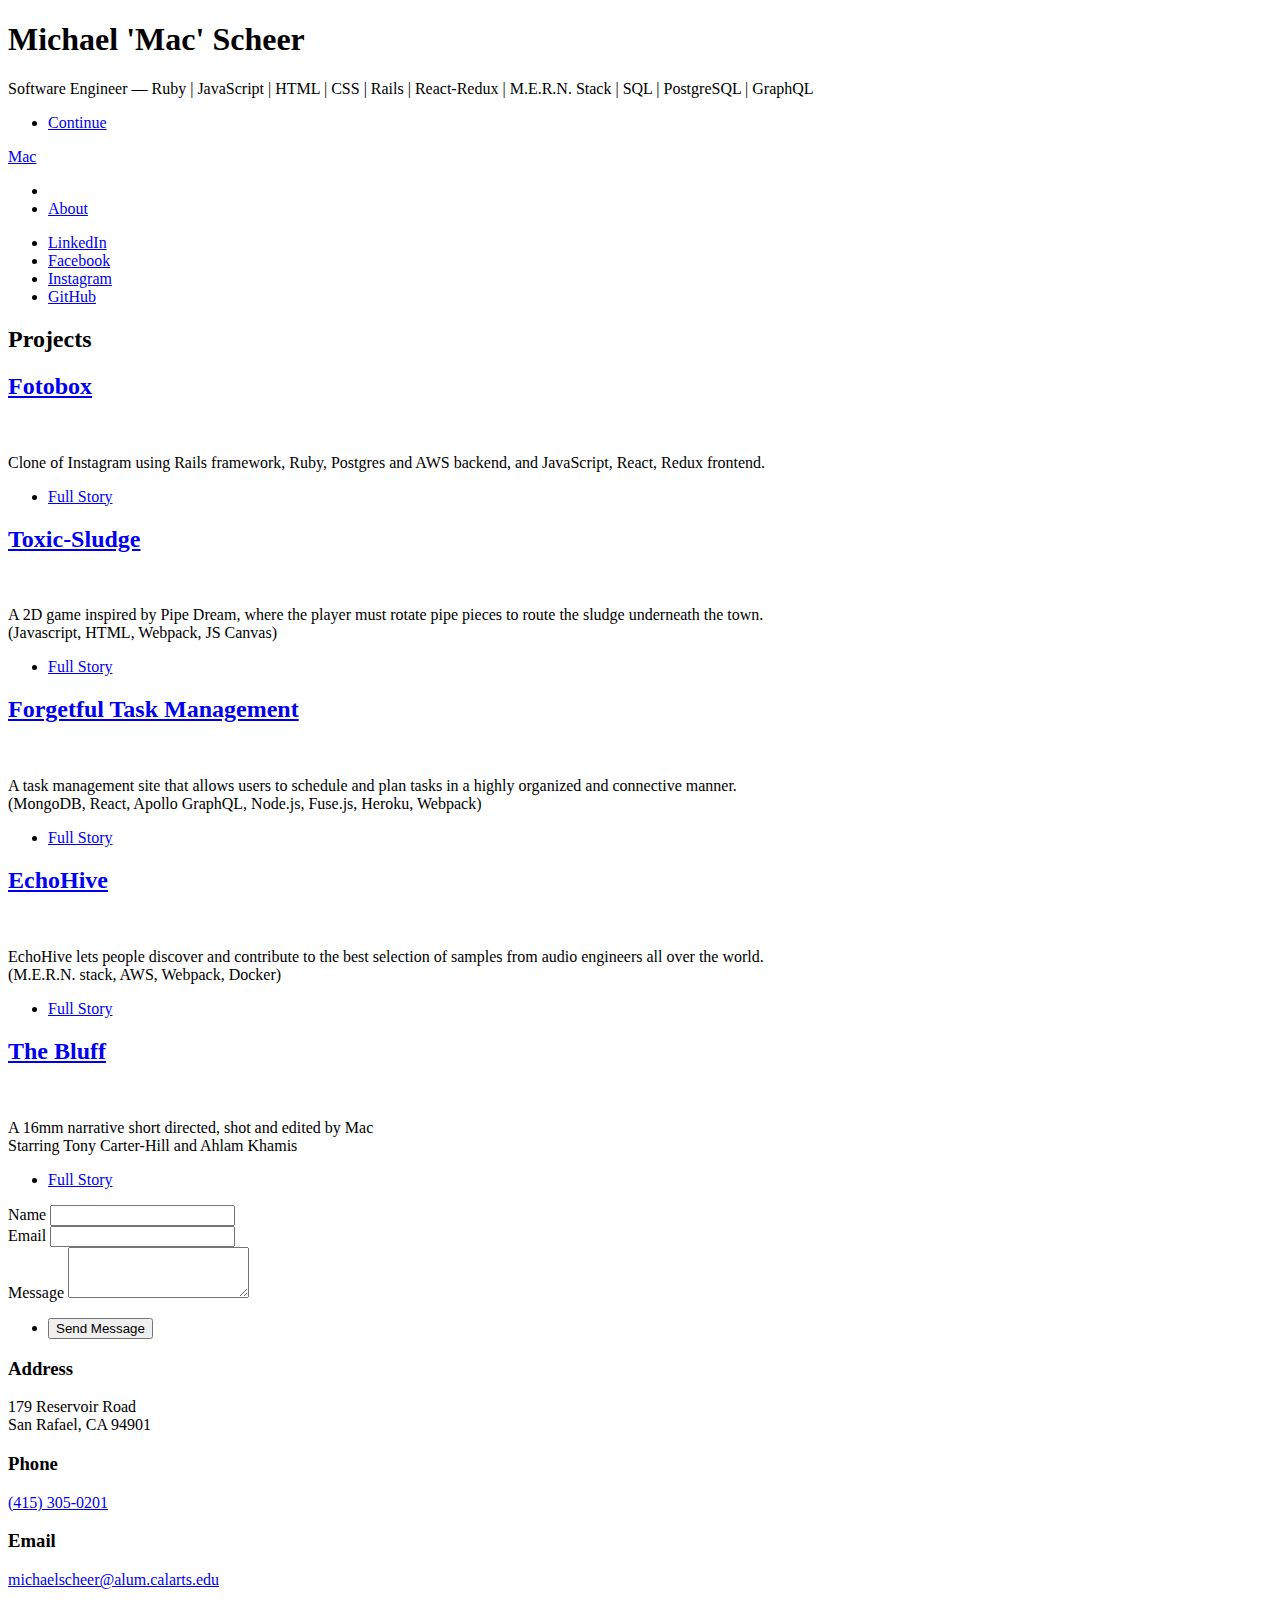
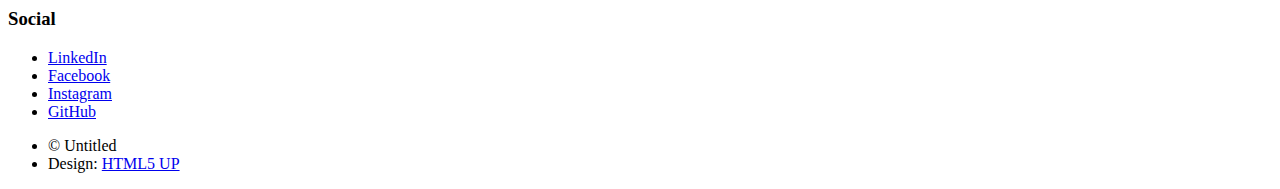
==== index.html @ ed88d87a "remove space in index" ====
<!DOCTYPE HTML>
<!--
	Massively by HTML5 UP
	html5up.net | @ajlkn
	Free for personal and commercial use under the CCA 3.0 license (html5up.net/license)
-->
<html>
	<head>
		<title>Mac Scheer</title>
		<meta charset="utf-8" />
		<meta name="viewport" content="width=device-width, initial-scale=1, user-scalable=no" />
		<link rel="stylesheet" href="assets/css/main.css" />
		<noscript><link rel="stylesheet" href="assets/css/noscript.css" /></noscript>
	</head>
	<body class="is-preload">

		<!-- Wrapper -->
			<div id="wrapper" class="fade-in">

				<!-- Intro -->
					<div id="intro">
						<h1>Michael 'Mac' Scheer
						</h1>
						<p>Software Engineer ― Ruby | JavaScript | HTML | CSS | Rails | React-Redux | M.E.R.N. Stack | SQL | PostgreSQL | GraphQL</p>
						<ul class="actions">
							<li><a href="#header" class="button icon solid solo fa-arrow-down scrolly">Continue</a></li>
						</ul>
					</div>

				<!-- Header -->
					<header id="header">
						<a href="index.html" class="logo">Mac</a>
					</header>

				<!-- Nav -->
					<nav id="nav">
						<ul class="links">
							<li class="active"><a href="index.html"></a></li>
							<li><a href="generic.html">About</a></li>
							<!-- <li><a href="elements.html">Elements Reference</a></li> -->
						</ul>
						<ul class="icons">
							<li><a href="https://www.linkedin.com/in/macscheer/" class="icon brands fa-linkedin"><span class="label">LinkedIn</span></a></li>
							<li><a href="https://www.facebook.com/mac.scheer" class="icon brands fa-facebook-f"><span class="label">Facebook</span></a></li>
							<li><a href="https://www.instagram.com/dangatangg/" class="icon brands fa-instagram"><span class="label">Instagram</span></a></li>
							<li><a href="https://github.com/MacaScheer" class="icon brands fa-github"><span class="label">GitHub</span></a></li>
						</ul>
					</nav>

				<!-- Main -->
					<div id="main">

						<!-- Featured Post -->
							<article class="post featured">
								<header class="major">
									<h2>Projects</h2>
							</article>

						<!-- Posts -->
							<section class="posts">
								<article>
									<header>
										<!-- <span class="date">April 24, 2017</span> -->
										<h2><a href="#">Fotobox<br /></a></h2>
									</header>
									<a href="#" class="image fit"><img src="images/fotobox-best.png" alt="" /></a>
									<p>Clone of Instagram using Rails framework, Ruby, Postgres and AWS backend, and JavaScript, React, Redux frontend.</p>
									<ul class="actions special">
										<li><a href="https://foto-box.herokuapp.com" class="button">Full Story</a></li>
									</ul>
								</article>
								<article>
									<header>
										<!-- <span class="date">August 2019</span> -->
										<h2><a href="#">Toxic-Sludge<br /></a></h2>
									</header>
									<a href="#" class="image fit"><img src="images/toxic-sludge.png" alt="" /></a>
									<p>A 2D game inspired by Pipe Dream, where the player must rotate pipe pieces to route the sludge underneath the town. <br />(Javascript, HTML, Webpack, JS Canvas)</p>
									<ul class="actions special">
										<li><a href="https://toxic-sludge.herokuapp.com" class="button">Full Story</a></li>
									</ul>
								</article>
								<article>
									<header>
										<!-- <span class="date">April 18, 2017</span> -->
										<h2><a href="#">Forgetful Task Management<br />
										</a></h2>
									</header>
									<a href="#" class="image fit"><img src="images/forgetful-best.png" alt="" /></a>
									<p>A task management site that allows users to schedule and plan tasks in a highly organized and connective manner.<br /> (MongoDB, React, Apollo GraphQL, Node.js, Fuse.js, Heroku, Webpack)</p>
									<ul class="actions special">
										<li><a href="http://forgetful-task-management.herokuapp.com" class="button">Full Story</a></li>
									</ul>
								</article>
								<article>
									<header>
										<!-- <span class="date">April 14, 2017</span> -->
										<h2><a href="#">EchoHive</a></h2>
									</header>
									<a href="#" class="image fit"><img src="images/echohive.png" alt="" /></a>
									<p>EchoHive lets people discover and contribute to the best selection of samples from audio engineers all over the world.<br />(M.E.R.N. stack, AWS, Webpack, Docker)</p>
									<ul class="actions special">
										<li><a href="http://echohive.herokuapp.com" class="button">Full Story</a></li>
									</ul>
								</article>
									<article>
										<header>
											<!-- <span class="date">April 14, 2017</span> -->
											<h2><a href="#">The Bluff</a></h2>
										</header>
										<a href="#" class="image fit"><img src="images/landscape2.png" alt="" /></a>
										<p>A 16mm narrative short directed, shot and edited by Mac<br />Starring Tony Carter-Hill and Ahlam Khamis</p>
										<ul class="actions special">
											<li><a href="https://vimeo.com/129062174" class="button">Full Story</a></li>
										</ul>
									</article>
							</section>

						<!-- Footer -->
							<!-- <footer>
								<div class="pagination">
									-<a href="#" class="previous">Prev</a>-->
									<!-- <a href="#" class="page active">1</a>
									<a href="#" class="page">2</a>
									<a href="#" class="page">3</a>
									<span class="extra">&hellip;</span>
									<a href="#" class="page">8</a>
									<a href="#" class="page">9</a>
									<a href="#" class="page">10</a>
									<a href="#" class="next">Next</a>
								</div> -->
							<!-- </footer> --> 

					</div>

				<!-- Footer -->
					<footer id="footer">
						<section>
							<form method="post" action="#">
								<div class="fields">
									<div class="field">
										<label for="name">Name</label>
										<input type="text" name="name" id="name" />
									</div>
									<div class="field">
										<label for="email">Email</label>
										<input type="text" name="email" id="email" />
									</div>
									<div class="field">
										<label for="message">Message</label>
										<textarea name="message" id="message" rows="3"></textarea>
									</div>
								</div>
								<ul class="actions">
									<li><input type="submit" value="Send Message" /></li>
								</ul>
							</form>
						</section>
						<section class="split contact">
							<section class="alt">
								<h3>Address</h3>
								<p>179 Reservoir Road<br />
								San Rafael, CA 94901</p>
							</section>
							<section>
								<h3>Phone</h3>
								<p><a href="#">(415) 305-0201</a></p>
							</section>
							<section>
								<h3>Email</h3>
								<p><a href="#">michaelscheer@alum.calarts.edu</a></p>
							</section>
							<section>
								<h3>Social</h3>
								<ul class="icons alt">
									<li><a href="https://www.linkedin.com/in/macscheer/" class="icon brands fa-linkedin"><span
												class="label">LinkedIn</span></a></li>
									<li><a href="https://www.facebook.com/mac.scheer" class="icon brands fa-facebook-f"><span
												class="label">Facebook</span></a></li>
									<li><a href="https://www.instagram.com/dangatangg/" class="icon brands fa-instagram"><span
												class="label">Instagram</span></a></li>
									<li><a href="https://github.com/MacaScheer" class="icon brands fa-github"><span class="label">GitHub</span></a></li>
								</ul>
							</section>
						</section>
					</footer>

				<!-- Copyright -->
					<div id="copyright">
						<ul><li>&copy; Untitled</li><li>Design: <a href="https://html5up.net">HTML5 UP</a></li></ul>
					</div>

			</div>

		<!-- Scripts -->
			<script src="assets/js/jquery.min.js"></script>
			<script src="assets/js/jquery.scrollex.min.js"></script>
			<script src="assets/js/jquery.scrolly.min.js"></script>
			<script src="assets/js/browser.min.js"></script>
			<script src="assets/js/breakpoints.min.js"></script>
			<script src="assets/js/util.js"></script>
			<script src="assets/js/main.js"></script>

	</body>
</html>
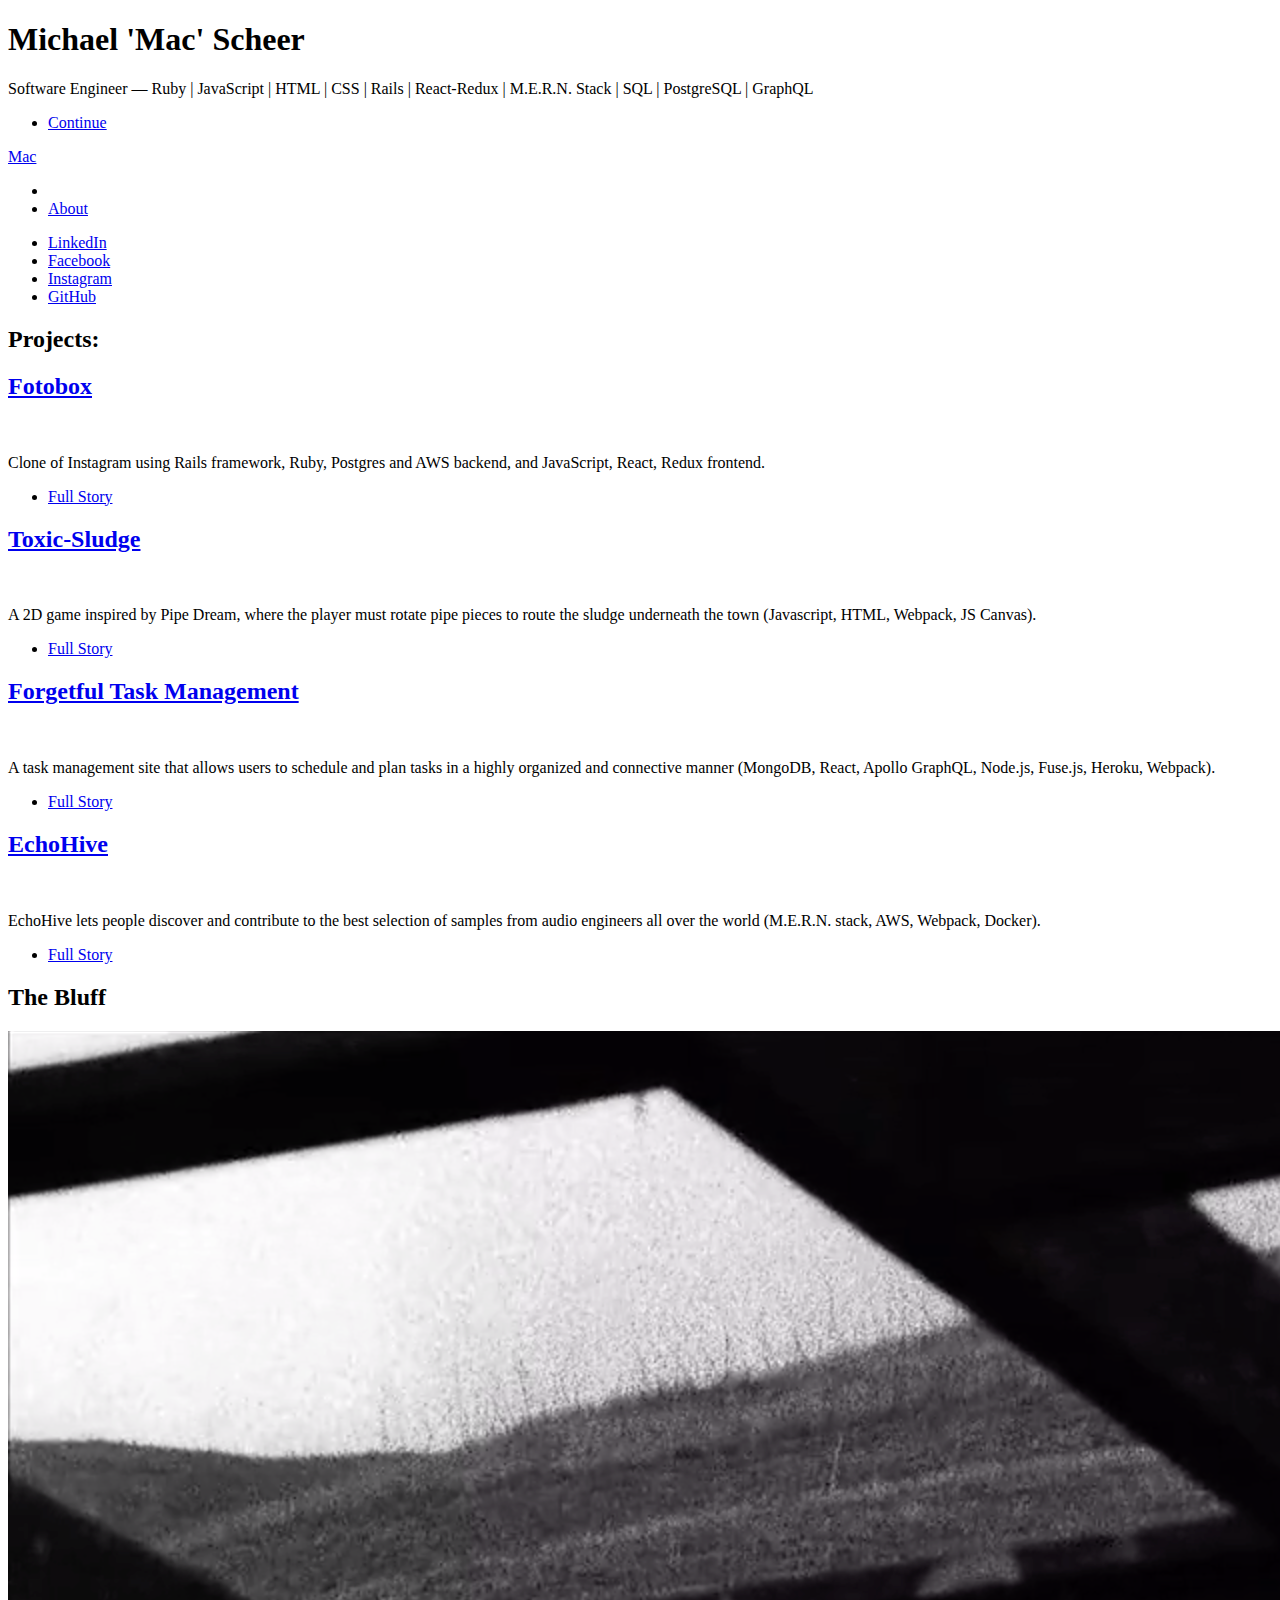
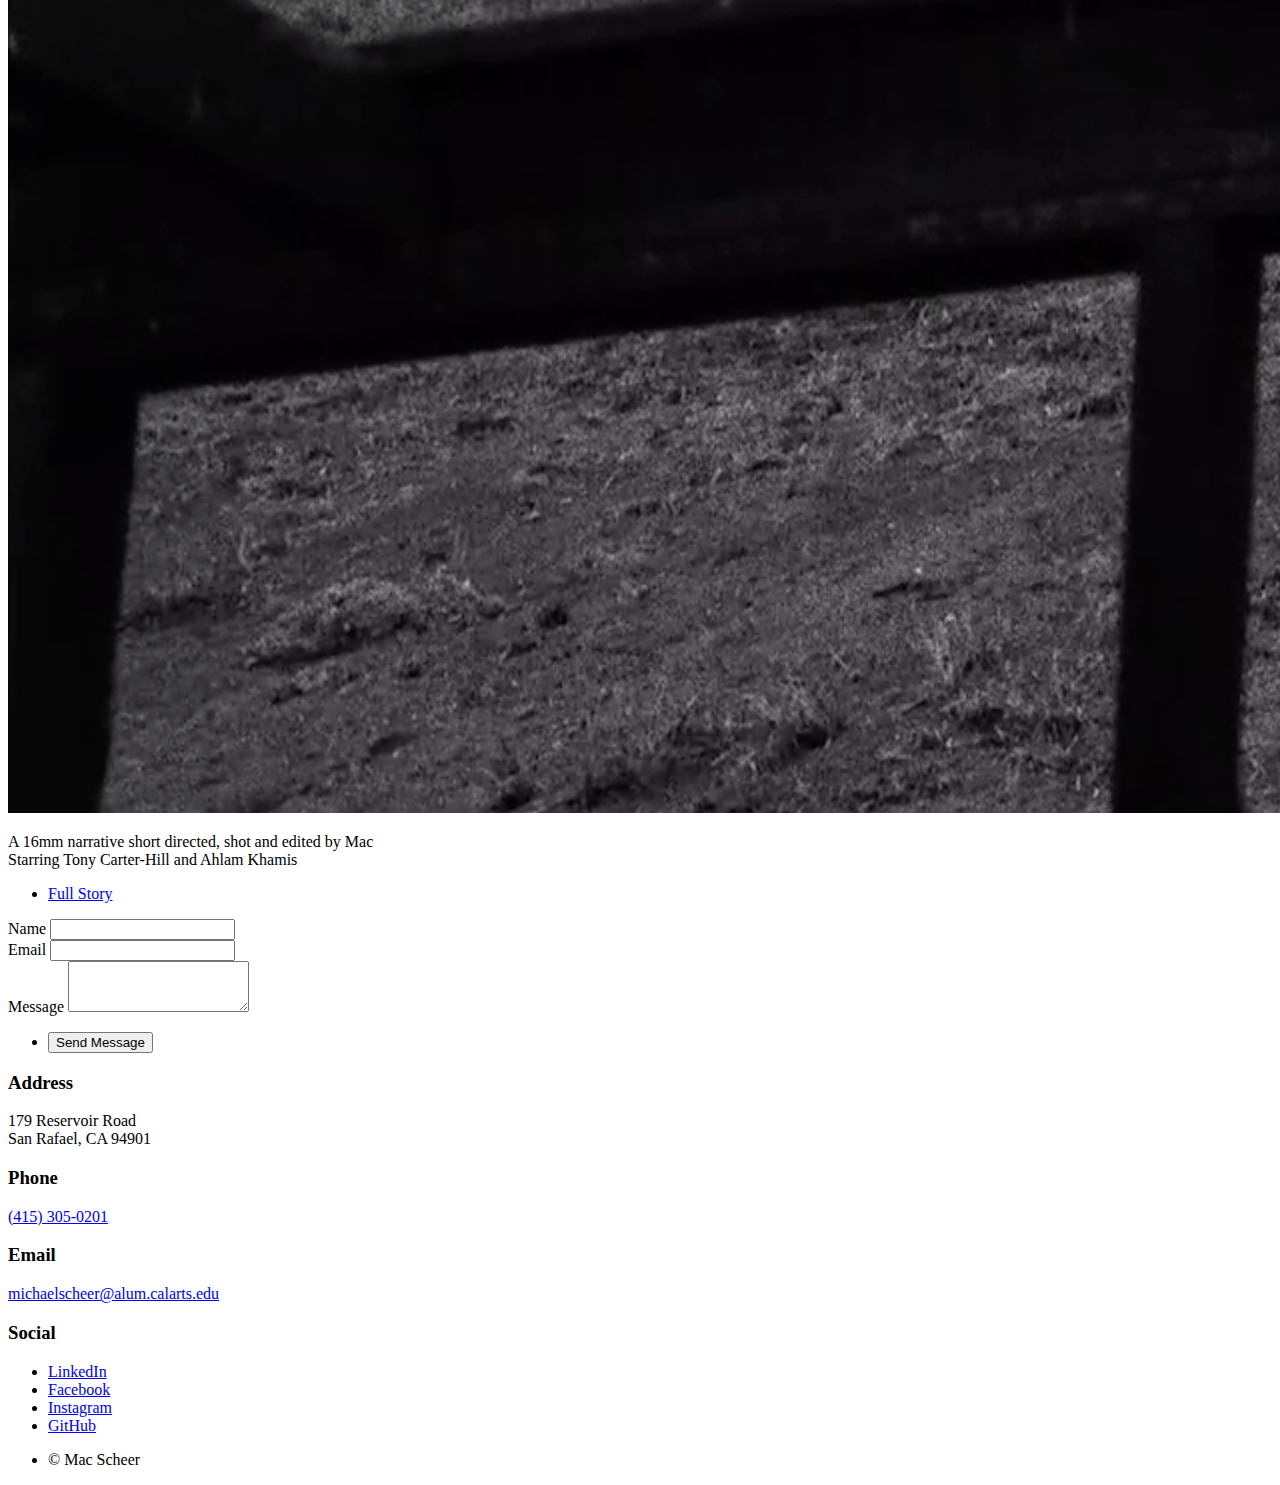
==== commit f595e94d: "some finishing touches" ====
--- a/index.html
+++ b/index.html
@@ -10,6 +10,7 @@
 		<meta charset="utf-8" />
 		<meta name="viewport" content="width=device-width, initial-scale=1, user-scalable=no" />
 		<link rel="stylesheet" href="assets/css/main.css" />
+		<link rel="icon" href="favicon.ico" type="image/x-icon" />
 		<noscript><link rel="stylesheet" href="assets/css/noscript.css" /></noscript>
 	</head>
 	<body class="is-preload">
@@ -50,20 +51,17 @@
 				<!-- Main -->
 					<div id="main">
 
-						<!-- Featured Post -->
 							<article class="post featured">
 								<header class="major">
-									<h2>Projects</h2>
+									<h2>Projects:</h2>
 							</article>
-
 						<!-- Posts -->
 							<section class="posts">
 								<article>
 									<header>
-										<!-- <span class="date">April 24, 2017</span> -->
-										<h2><a href="#">Fotobox<br /></a></h2>
-									</header>
-									<a href="#" class="image fit"><img src="images/fotobox-best.png" alt="" /></a>
+										<h2><a href="https://foto-box.herokuapp.com">Fotobox<br /></a></h2>
+									</header>
+									<a href="https://foto-box.herokuapp.com" class="image fit"><img src="images/fotobox-best.png" alt="" /></a>
 									<p>Clone of Instagram using Rails framework, Ruby, Postgres and AWS backend, and JavaScript, React, Redux frontend.</p>
 									<ul class="actions special">
 										<li><a href="https://foto-box.herokuapp.com" class="button">Full Story</a></li>
@@ -72,10 +70,10 @@
 								<article>
 									<header>
 										<!-- <span class="date">August 2019</span> -->
-										<h2><a href="#">Toxic-Sludge<br /></a></h2>
-									</header>
-									<a href="#" class="image fit"><img src="images/toxic-sludge.png" alt="" /></a>
-									<p>A 2D game inspired by Pipe Dream, where the player must rotate pipe pieces to route the sludge underneath the town. <br />(Javascript, HTML, Webpack, JS Canvas)</p>
+										<h2><a href="https://toxic-sludge.herokuapp.com">Toxic-Sludge<br /></a></h2>
+									</header>
+									<a href="https://toxic-sludge.herokuapp.com" class="image fit"><img src="images/toxic-sludge.png" alt="" /></a>
+									<p>A 2D game inspired by Pipe Dream, where the player must rotate pipe pieces to route the sludge underneath the town (Javascript, HTML, Webpack, JS Canvas).</p>
 									<ul class="actions special">
 										<li><a href="https://toxic-sludge.herokuapp.com" class="button">Full Story</a></li>
 									</ul>
@@ -83,11 +81,11 @@
 								<article>
 									<header>
 										<!-- <span class="date">April 18, 2017</span> -->
-										<h2><a href="#">Forgetful Task Management<br />
+										<h2><a href="http://forgetful-task-management.herokuapp.com">Forgetful Task Management<br />
 										</a></h2>
 									</header>
-									<a href="#" class="image fit"><img src="images/forgetful-best.png" alt="" /></a>
-									<p>A task management site that allows users to schedule and plan tasks in a highly organized and connective manner.<br /> (MongoDB, React, Apollo GraphQL, Node.js, Fuse.js, Heroku, Webpack)</p>
+									<a href="http://forgetful-task-management.herokuapp.com" class="image fit"><img src="images/forgetful-best.png" alt="" /></a>
+									<p>A task management site that allows users to schedule and plan tasks in a highly organized and connective manner (MongoDB, React, Apollo GraphQL, Node.js, Fuse.js, Heroku, Webpack).</p>
 									<ul class="actions special">
 										<li><a href="http://forgetful-task-management.herokuapp.com" class="button">Full Story</a></li>
 									</ul>
@@ -95,10 +93,10 @@
 								<article>
 									<header>
 										<!-- <span class="date">April 14, 2017</span> -->
-										<h2><a href="#">EchoHive</a></h2>
-									</header>
-									<a href="#" class="image fit"><img src="images/echohive.png" alt="" /></a>
-									<p>EchoHive lets people discover and contribute to the best selection of samples from audio engineers all over the world.<br />(M.E.R.N. stack, AWS, Webpack, Docker)</p>
+										<h2><a href="http://echohive.herokuapp.com">EchoHive</a></h2>
+									</header>
+									<a href="http://echohive.herokuapp.com" class="image fit"><img src="images/echohive.png" alt="" /></a>
+									<p>EchoHive lets people discover and contribute to the best selection of samples from audio engineers all over the world (M.E.R.N. stack, AWS, Webpack, Docker).</p>
 									<ul class="actions special">
 										<li><a href="http://echohive.herokuapp.com" class="button">Full Story</a></li>
 									</ul>
@@ -106,9 +104,9 @@
 									<article>
 										<header>
 											<!-- <span class="date">April 14, 2017</span> -->
-											<h2><a href="#">The Bluff</a></h2>
+											<h2><a href="https://vimeo.com/129062174"></a>The Bluff</a></h2>
 										</header>
-										<a href="#" class="image fit"><img src="images/landscape2.png" alt="" /></a>
+										<a href="https://vimeo.com/129062174" class="image fit"><img src="images/landscape2.png" alt="" /></a>
 										<p>A 16mm narrative short directed, shot and edited by Mac<br />Starring Tony Carter-Hill and Ahlam Khamis</p>
 										<ul class="actions special">
 											<li><a href="https://vimeo.com/129062174" class="button">Full Story</a></li>
@@ -187,7 +185,7 @@
 
 				<!-- Copyright -->
 					<div id="copyright">
-						<ul><li>&copy; Untitled</li><li>Design: <a href="https://html5up.net">HTML5 UP</a></li></ul>
+						<ul><li>&copy; Mac Scheer</li></ul>
 					</div>
 
 			</div>
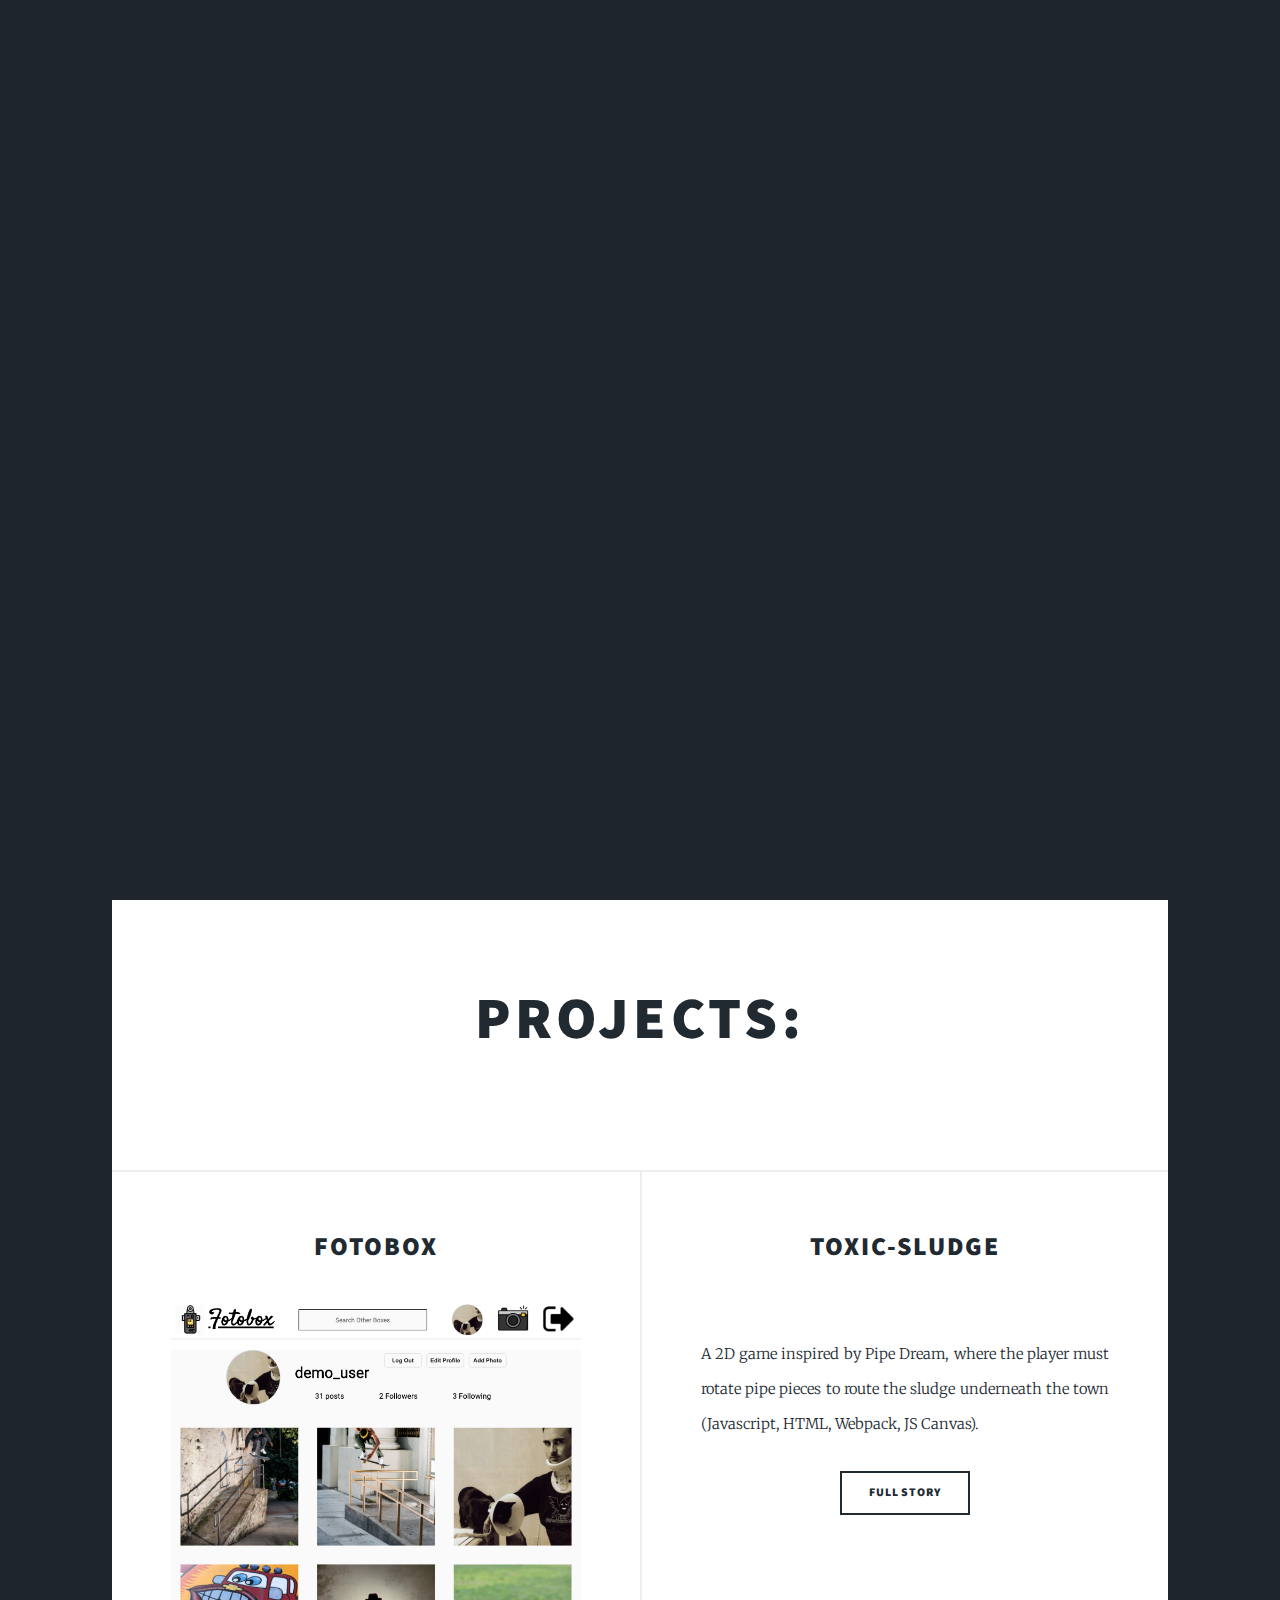
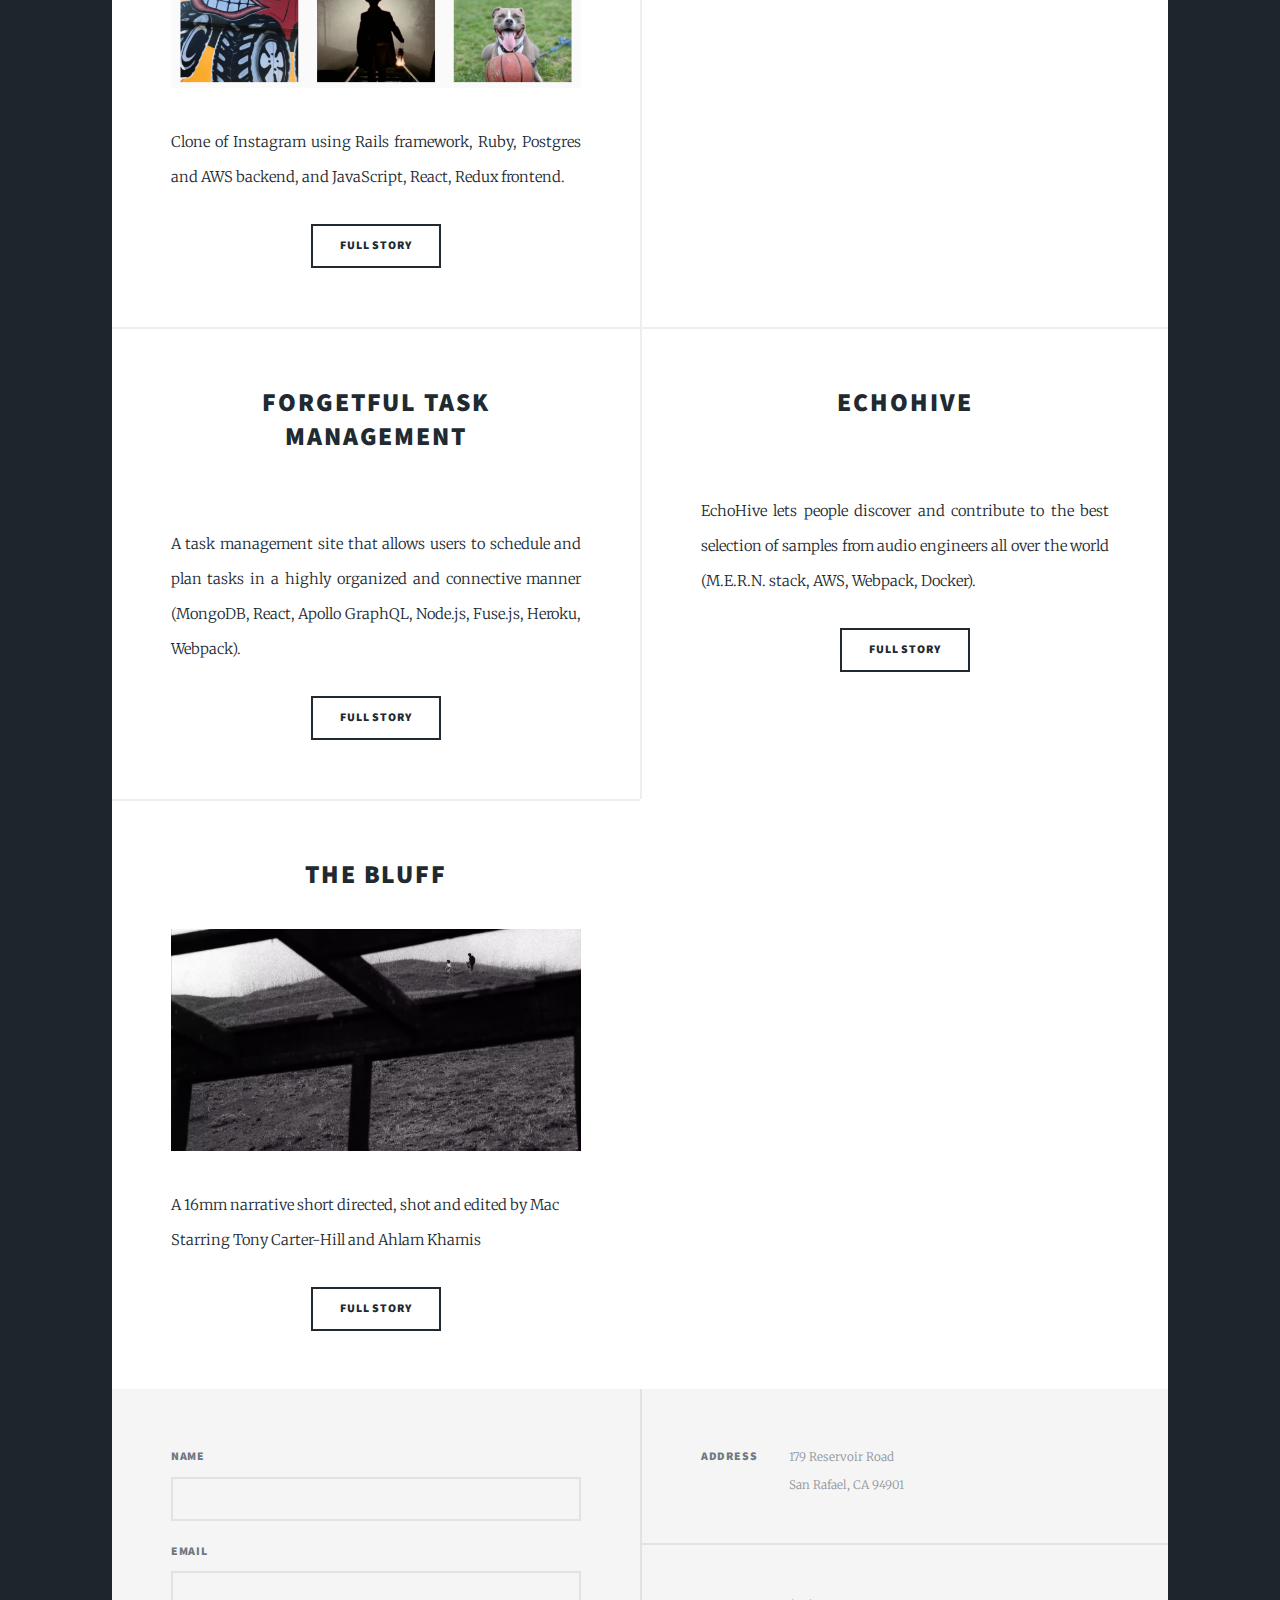
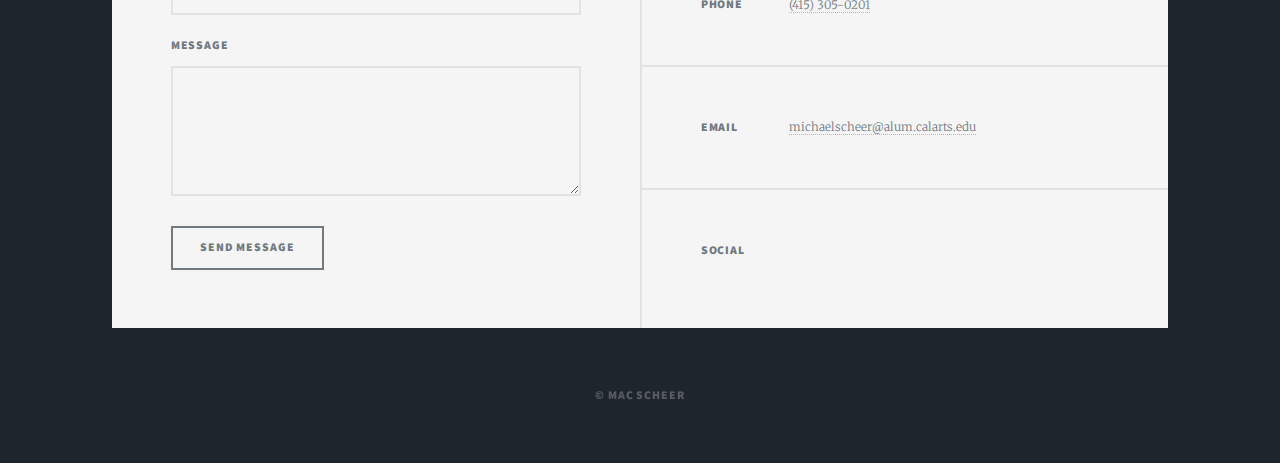
==== commit 0f74ecdb: "change fotobox thumbnail to more updated" ====
--- a/index.html
+++ b/index.html
@@ -9,8 +9,8 @@
 		<title>Mac Scheer</title>
 		<meta charset="utf-8" />
 		<meta name="viewport" content="width=device-width, initial-scale=1, user-scalable=no" />
+		<link rel="icon" href="favicon1.ico" type="image/x-icon" />
 		<link rel="stylesheet" href="assets/css/main.css" />
-		<link rel="icon" href="favicon.ico" type="image/x-icon" />
 		<noscript><link rel="stylesheet" href="assets/css/noscript.css" /></noscript>
 	</head>
 	<body class="is-preload">
@@ -22,7 +22,7 @@
 					<div id="intro">
 						<h1>Michael 'Mac' Scheer
 						</h1>
-						<p>Software Engineer ― Ruby | JavaScript | HTML | CSS | Rails | React-Redux | M.E.R.N. Stack | SQL | PostgreSQL | GraphQL</p>
+						<p>Software Engineer ― Ruby | JavaScript | HTML | CSS | Rails | React-Redux | M.E.R.N. Stack | SQL | PostgreSQL | Apollo / GraphQL</p>
 						<ul class="actions">
 							<li><a href="#header" class="button icon solid solo fa-arrow-down scrolly">Continue</a></li>
 						</ul>
@@ -61,7 +61,7 @@
 									<header>
 										<h2><a href="https://foto-box.herokuapp.com">Fotobox<br /></a></h2>
 									</header>
-									<a href="https://foto-box.herokuapp.com" class="image fit"><img src="images/fotobox-best.png" alt="" /></a>
+									<a href="https://foto-box.herokuapp.com" class="image fit"><img src="images/ftbx.png" alt="" /></a>
 									<p>Clone of Instagram using Rails framework, Ruby, Postgres and AWS backend, and JavaScript, React, Redux frontend.</p>
 									<ul class="actions special">
 										<li><a href="https://foto-box.herokuapp.com" class="button">Full Story</a></li>
--- a/assets/css/main.css
+++ b/assets/css/main.css
@@ -0,0 +1,4689 @@
+@import url(fontawesome-all.min.css);
+@import url("https://fonts.googleapis.com/css?family=Merriweather:300,700,300italic,700italic|Source+Sans+Pro:900");
+
+/*
+	Massively by HTML5 UP
+	html5up.net | @ajlkn
+	Free for personal and commercial use under the CCA 3.0 license (html5up.net/license)
+*/
+
+html, body, div, span, applet, object,
+iframe, h1, h2, h3, h4, h5, h6, p, blockquote,
+pre, a, abbr, acronym, address, big, cite,
+code, del, dfn, em, img, ins, kbd, q, s, samp,
+small, strike, strong, sub, sup, tt, var, b,
+u, i, center, dl, dt, dd, ol, ul, li, fieldset,
+form, label, legend, table, caption, tbody,
+tfoot, thead, tr, th, td, article, aside,
+canvas, details, embed, figure, figcaption,
+footer, header, hgroup, menu, nav, output, ruby,
+section, summary, time, mark, audio, video {
+	margin: 0;
+	padding: 0;
+	border: 0;
+	font-size: 100%;
+	font: inherit;
+	vertical-align: baseline;}
+
+article, aside, details, figcaption, figure,
+footer, header, hgroup, menu, nav, section {
+	display: block;}
+
+body {
+	line-height: 1;
+}
+
+ol, ul {
+	list-style: none;
+}
+
+blockquote, q {
+	quotes: none;
+}
+
+	blockquote:before, blockquote:after, q:before, q:after {
+		content: '';
+		content: none;
+	}
+
+table {
+	border-collapse: collapse;
+	border-spacing: 0;
+}
+
+body {
+	-webkit-text-size-adjust: none;
+}
+
+mark {
+	background-color: transparent;
+	color: inherit;
+}
+
+input::-moz-focus-inner {
+	border: 0;
+	padding: 0;
+}
+
+input, select, textarea {
+	-moz-appearance: none;
+	-webkit-appearance: none;
+	-ms-appearance: none;
+	appearance: none;
+}
+
+/* Basic */
+
+	@-ms-viewport {
+		width: device-width;
+	}
+
+	body {
+		-ms-overflow-style: scrollbar;
+	}
+
+	@media screen and (max-width: 480px) {
+
+		html, body {
+			min-width: 320px;
+		}
+
+	}
+
+	html {
+		box-sizing: border-box;
+	}
+
+	*, *:before, *:after {
+		box-sizing: inherit;
+	}
+
+	body {
+		background-color: #1e252d;
+	}
+
+		body.is-preload *, body.is-preload *:before, body.is-preload *:after {
+			-moz-animation: none !important;
+			-webkit-animation: none !important;
+			-ms-animation: none !important;
+			animation: none !important;
+			-moz-transition: none !important;
+			-webkit-transition: none !important;
+			-ms-transition: none !important;
+			transition: none !important;
+		}
+
+/* Type */
+
+	html {
+		font-size: 16pt;
+	}
+
+		@media screen and (max-width: 1680px) {
+
+			html {
+				font-size: 12pt;
+			}
+
+		}
+
+		@media screen and (max-width: 1280px) {
+
+			html {
+				font-size: 11pt;
+			}
+
+		}
+
+		@media screen and (max-width: 360px) {
+
+			html {
+				font-size: 10pt;
+			}
+
+		}
+
+	body {
+		color: #212931;
+	}
+
+	body, input, select, textarea {
+		font-family: "Merriweather", Georgia, serif;
+		font-weight: 300;
+		font-size: 1rem;
+		line-height: 2.375;
+	}
+
+	a {
+		-moz-transition: color 0.2s ease-in-out, background-color 0.2s ease-in-out, border-color 0.2s ease-in-out, box-shadow 0.2s ease-in-out;
+		-webkit-transition: color 0.2s ease-in-out, background-color 0.2s ease-in-out, border-color 0.2s ease-in-out, box-shadow 0.2s ease-in-out;
+		-ms-transition: color 0.2s ease-in-out, background-color 0.2s ease-in-out, border-color 0.2s ease-in-out, box-shadow 0.2s ease-in-out;
+		transition: color 0.2s ease-in-out, background-color 0.2s ease-in-out, border-color 0.2s ease-in-out, box-shadow 0.2s ease-in-out;
+		border-bottom: dotted 1px;
+		text-decoration: none;
+	}
+
+		a:hover {
+			border-bottom-color: transparent;
+		}
+
+	strong, b {
+		font-weight: 600;
+	}
+
+	em, i {
+		font-style: italic;
+	}
+
+	p {
+		text-align: justify;
+		margin: 0 0 2rem 0;
+	}
+
+	h1, h2, h3, h4, h5, h6 {
+		font-family: "Source Sans Pro", Helvetica, sans-serif;
+		font-weight: 900;
+		line-height: 1.5;
+		letter-spacing: 0.075em;
+		text-transform: uppercase;
+		margin: 0 0 1rem 0;
+	}
+
+		h1 a, h2 a, h3 a, h4 a, h5 a, h6 a {
+			border-bottom: 0;
+			color: inherit;
+			text-decoration: none;
+		}
+
+	h1 {
+		font-size: 4rem;
+		line-height: 1.1;
+		margin: 0 0 2rem 0;
+	}
+
+	h2 {
+		font-size: 1.75rem;
+		line-height: 1.3;
+		margin: 0 0 1.5rem 0;
+	}
+
+	h3 {
+		font-size: 1.25rem;
+		margin: 0 0 1.5rem 0;
+	}
+
+	h4 {
+		font-size: 1rem;
+	}
+
+	h5 {
+		font-size: 0.9rem;
+	}
+
+	h6 {
+		font-size: 0.8rem;
+	}
+
+	sub {
+		font-size: 0.8rem;
+		position: relative;
+		top: 0.5rem;
+	}
+
+	sup {
+		font-size: 0.8rem;
+		position: relative;
+		top: -0.5rem;
+	}
+
+	blockquote {
+		border-left: solid 4px;
+		font-style: italic;
+		margin: 0 0 2rem 0;
+		padding: 0.5rem 0 0.5rem 2rem;
+	}
+
+	code {
+		border: solid 2px;
+		font-family: "Courier New", monospace;
+		font-size: 0.9rem;
+		margin: 0 0.25rem;
+		padding: 0.25rem 0.65rem;
+	}
+
+	pre {
+		-webkit-overflow-scrolling: touch;
+		font-family: "Courier New", monospace;
+		font-size: 0.9rem;
+		margin: 0 0 2rem 0;
+	}
+
+		pre code {
+			display: block;
+			line-height: 1.75;
+			padding: 1rem 1.5rem;
+			overflow-x: auto;
+		}
+
+	hr {
+		border: 0;
+		border-bottom: solid 2px;
+		margin: 3rem 0;
+	}
+
+		hr.major {
+			margin: 5rem 0;
+		}
+
+	.align-left {
+		text-align: left;
+	}
+
+	.align-center {
+		text-align: center;
+	}
+
+	.align-right {
+		text-align: right;
+	}
+
+	input, select, textarea {
+		color: #212931;
+	}
+
+	a {
+		color: #212931;
+		border-bottom-color: rgba(33, 41, 49, 0.5);
+	}
+
+		a:hover {
+			border-bottom-color: transparent;
+			color: #18bfef !important;
+		}
+
+	strong, b {
+		color: #212931;
+	}
+
+	h1, h2, h3, h4, h5, h6 {
+		color: #212931;
+	}
+
+	blockquote {
+		border-left-color: #eeeeee;
+	}
+
+	code {
+		background: rgba(220, 220, 220, 0.25);
+		border-color: #eeeeee;
+	}
+
+	hr {
+		border-bottom-color: #eeeeee;
+	}
+
+/* Row */
+
+	.row {
+		display: flex;
+		flex-wrap: wrap;
+		box-sizing: border-box;
+		align-items: stretch;
+	}
+
+		.row > * {
+			box-sizing: border-box;
+		}
+
+		.row.gtr-uniform > * > :last-child {
+			margin-bottom: 0;
+		}
+
+		.row.aln-left {
+			justify-content: flex-start;
+		}
+
+		.row.aln-center {
+			justify-content: center;
+		}
+
+		.row.aln-right {
+			justify-content: flex-end;
+		}
+
+		.row.aln-top {
+			align-items: flex-start;
+		}
+
+		.row.aln-middle {
+			align-items: center;
+		}
+
+		.row.aln-bottom {
+			align-items: flex-end;
+		}
+
+		.row > .imp {
+			order: -1;
+		}
+
+		.row > .col-1 {
+			width: 8.33333%;
+		}
+
+		.row > .off-1 {
+			margin-left: 8.33333%;
+		}
+
+		.row > .col-2 {
+			width: 16.66667%;
+		}
+
+		.row > .off-2 {
+			margin-left: 16.66667%;
+		}
+
+		.row > .col-3 {
+			width: 25%;
+		}
+
+		.row > .off-3 {
+			margin-left: 25%;
+		}
+
+		.row > .col-4 {
+			width: 33.33333%;
+		}
+
+		.row > .off-4 {
+			margin-left: 33.33333%;
+		}
+
+		.row > .col-5 {
+			width: 41.66667%;
+		}
+
+		.row > .off-5 {
+			margin-left: 41.66667%;
+		}
+
+		.row > .col-6 {
+			width: 50%;
+		}
+
+		.row > .off-6 {
+			margin-left: 50%;
+		}
+
+		.row > .col-7 {
+			width: 58.33333%;
+		}
+
+		.row > .off-7 {
+			margin-left: 58.33333%;
+		}
+
+		.row > .col-8 {
+			width: 66.66667%;
+		}
+
+		.row > .off-8 {
+			margin-left: 66.66667%;
+		}
+
+		.row > .col-9 {
+			width: 75%;
+		}
+
+		.row > .off-9 {
+			margin-left: 75%;
+		}
+
+		.row > .col-10 {
+			width: 83.33333%;
+		}
+
+		.row > .off-10 {
+			margin-left: 83.33333%;
+		}
+
+		.row > .col-11 {
+			width: 91.66667%;
+		}
+
+		.row > .off-11 {
+			margin-left: 91.66667%;
+		}
+
+		.row > .col-12 {
+			width: 100%;
+		}
+
+		.row > .off-12 {
+			margin-left: 100%;
+		}
+
+		.row.gtr-0 {
+			margin-top: 0;
+			margin-left: 0rem;
+		}
+
+			.row.gtr-0 > * {
+				padding: 0 0 0 0rem;
+			}
+
+			.row.gtr-0.gtr-uniform {
+				margin-top: 0rem;
+			}
+
+				.row.gtr-0.gtr-uniform > * {
+					padding-top: 0rem;
+				}
+
+		.row.gtr-25 {
+			margin-top: 0;
+			margin-left: -0.375rem;
+		}
+
+			.row.gtr-25 > * {
+				padding: 0 0 0 0.375rem;
+			}
+
+			.row.gtr-25.gtr-uniform {
+				margin-top: -0.375rem;
+			}
+
+				.row.gtr-25.gtr-uniform > * {
+					padding-top: 0.375rem;
+				}
+
+		.row.gtr-50 {
+			margin-top: 0;
+			margin-left: -0.75rem;
+		}
+
+			.row.gtr-50 > * {
+				padding: 0 0 0 0.75rem;
+			}
+
+			.row.gtr-50.gtr-uniform {
+				margin-top: -0.75rem;
+			}
+
+				.row.gtr-50.gtr-uniform > * {
+					padding-top: 0.75rem;
+				}
+
+		.row {
+			margin-top: 0;
+			margin-left: -1.5rem;
+		}
+
+			.row > * {
+				padding: 0 0 0 1.5rem;
+			}
+
+			.row.gtr-uniform {
+				margin-top: -1.5rem;
+			}
+
+				.row.gtr-uniform > * {
+					padding-top: 1.5rem;
+				}
+
+		.row.gtr-150 {
+			margin-top: 0;
+			margin-left: -2.25rem;
+		}
+
+			.row.gtr-150 > * {
+				padding: 0 0 0 2.25rem;
+			}
+
+			.row.gtr-150.gtr-uniform {
+				margin-top: -2.25rem;
+			}
+
+				.row.gtr-150.gtr-uniform > * {
+					padding-top: 2.25rem;
+				}
+
+		.row.gtr-200 {
+			margin-top: 0;
+			margin-left: -3rem;
+		}
+
+			.row.gtr-200 > * {
+				padding: 0 0 0 3rem;
+			}
+
+			.row.gtr-200.gtr-uniform {
+				margin-top: -3rem;
+			}
+
+				.row.gtr-200.gtr-uniform > * {
+					padding-top: 3rem;
+				}
+
+		@media screen and (max-width: 1680px) {
+
+			.row {
+				display: flex;
+				flex-wrap: wrap;
+				box-sizing: border-box;
+				align-items: stretch;
+			}
+
+				.row > * {
+					box-sizing: border-box;
+				}
+
+				.row.gtr-uniform > * > :last-child {
+					margin-bottom: 0;
+				}
+
+				.row.aln-left {
+					justify-content: flex-start;
+				}
+
+				.row.aln-center {
+					justify-content: center;
+				}
+
+				.row.aln-right {
+					justify-content: flex-end;
+				}
+
+				.row.aln-top {
+					align-items: flex-start;
+				}
+
+				.row.aln-middle {
+					align-items: center;
+				}
+
+				.row.aln-bottom {
+					align-items: flex-end;
+				}
+
+				.row > .imp-xlarge {
+					order: -1;
+				}
+
+				.row > .col-1-xlarge {
+					width: 8.33333%;
+				}
+
+				.row > .off-1-xlarge {
+					margin-left: 8.33333%;
+				}
+
+				.row > .col-2-xlarge {
+					width: 16.66667%;
+				}
+
+				.row > .off-2-xlarge {
+					margin-left: 16.66667%;
+				}
+
+				.row > .col-3-xlarge {
+					width: 25%;
+				}
+
+				.row > .off-3-xlarge {
+					margin-left: 25%;
+				}
+
+				.row > .col-4-xlarge {
+					width: 33.33333%;
+				}
+
+				.row > .off-4-xlarge {
+					margin-left: 33.33333%;
+				}
+
+				.row > .col-5-xlarge {
+					width: 41.66667%;
+				}
+
+				.row > .off-5-xlarge {
+					margin-left: 41.66667%;
+				}
+
+				.row > .col-6-xlarge {
+					width: 50%;
+				}
+
+				.row > .off-6-xlarge {
+					margin-left: 50%;
+				}
+
+				.row > .col-7-xlarge {
+					width: 58.33333%;
+				}
+
+				.row > .off-7-xlarge {
+					margin-left: 58.33333%;
+				}
+
+				.row > .col-8-xlarge {
+					width: 66.66667%;
+				}
+
+				.row > .off-8-xlarge {
+					margin-left: 66.66667%;
+				}
+
+				.row > .col-9-xlarge {
+					width: 75%;
+				}
+
+				.row > .off-9-xlarge {
+					margin-left: 75%;
+				}
+
+				.row > .col-10-xlarge {
+					width: 83.33333%;
+				}
+
+				.row > .off-10-xlarge {
+					margin-left: 83.33333%;
+				}
+
+				.row > .col-11-xlarge {
+					width: 91.66667%;
+				}
+
+				.row > .off-11-xlarge {
+					margin-left: 91.66667%;
+				}
+
+				.row > .col-12-xlarge {
+					width: 100%;
+				}
+
+				.row > .off-12-xlarge {
+					margin-left: 100%;
+				}
+
+				.row.gtr-0 {
+					margin-top: 0;
+					margin-left: 0rem;
+				}
+
+					.row.gtr-0 > * {
+						padding: 0 0 0 0rem;
+					}
+
+					.row.gtr-0.gtr-uniform {
+						margin-top: 0rem;
+					}
+
+						.row.gtr-0.gtr-uniform > * {
+							padding-top: 0rem;
+						}
+
+				.row.gtr-25 {
+					margin-top: 0;
+					margin-left: -0.375rem;
+				}
+
+					.row.gtr-25 > * {
+						padding: 0 0 0 0.375rem;
+					}
+
+					.row.gtr-25.gtr-uniform {
+						margin-top: -0.375rem;
+					}
+
+						.row.gtr-25.gtr-uniform > * {
+							padding-top: 0.375rem;
+						}
+
+				.row.gtr-50 {
+					margin-top: 0;
+					margin-left: -0.75rem;
+				}
+
+					.row.gtr-50 > * {
+						padding: 0 0 0 0.75rem;
+					}
+
+					.row.gtr-50.gtr-uniform {
+						margin-top: -0.75rem;
+					}
+
+						.row.gtr-50.gtr-uniform > * {
+							padding-top: 0.75rem;
+						}
+
+				.row {
+					margin-top: 0;
+					margin-left: -1.5rem;
+				}
+
+					.row > * {
+						padding: 0 0 0 1.5rem;
+					}
+
+					.row.gtr-uniform {
+						margin-top: -1.5rem;
+					}
+
+						.row.gtr-uniform > * {
+							padding-top: 1.5rem;
+						}
+
+				.row.gtr-150 {
+					margin-top: 0;
+					margin-left: -2.25rem;
+				}
+
+					.row.gtr-150 > * {
+						padding: 0 0 0 2.25rem;
+					}
+
+					.row.gtr-150.gtr-uniform {
+						margin-top: -2.25rem;
+					}
+
+						.row.gtr-150.gtr-uniform > * {
+							padding-top: 2.25rem;
+						}
+
+				.row.gtr-200 {
+					margin-top: 0;
+					margin-left: -3rem;
+				}
+
+					.row.gtr-200 > * {
+						padding: 0 0 0 3rem;
+					}
+
+					.row.gtr-200.gtr-uniform {
+						margin-top: -3rem;
+					}
+
+						.row.gtr-200.gtr-uniform > * {
+							padding-top: 3rem;
+						}
+
+		}
+
+		@media screen and (max-width: 1280px) {
+
+			.row {
+				display: flex;
+				flex-wrap: wrap;
+				box-sizing: border-box;
+				align-items: stretch;
+			}
+
+				.row > * {
+					box-sizing: border-box;
+				}
+
+				.row.gtr-uniform > * > :last-child {
+					margin-bottom: 0;
+				}
+
+				.row.aln-left {
+					justify-content: flex-start;
+				}
+
+				.row.aln-center {
+					justify-content: center;
+				}
+
+				.row.aln-right {
+					justify-content: flex-end;
+				}
+
+				.row.aln-top {
+					align-items: flex-start;
+				}
+
+				.row.aln-middle {
+					align-items: center;
+				}
+
+				.row.aln-bottom {
+					align-items: flex-end;
+				}
+
+				.row > .imp-large {
+					order: -1;
+				}
+
+				.row > .col-1-large {
+					width: 8.33333%;
+				}
+
+				.row > .off-1-large {
+					margin-left: 8.33333%;
+				}
+
+				.row > .col-2-large {
+					width: 16.66667%;
+				}
+
+				.row > .off-2-large {
+					margin-left: 16.66667%;
+				}
+
+				.row > .col-3-large {
+					width: 25%;
+				}
+
+				.row > .off-3-large {
+					margin-left: 25%;
+				}
+
+				.row > .col-4-large {
+					width: 33.33333%;
+				}
+
+				.row > .off-4-large {
+					margin-left: 33.33333%;
+				}
+
+				.row > .col-5-large {
+					width: 41.66667%;
+				}
+
+				.row > .off-5-large {
+					margin-left: 41.66667%;
+				}
+
+				.row > .col-6-large {
+					width: 50%;
+				}
+
+				.row > .off-6-large {
+					margin-left: 50%;
+				}
+
+				.row > .col-7-large {
+					width: 58.33333%;
+				}
+
+				.row > .off-7-large {
+					margin-left: 58.33333%;
+				}
+
+				.row > .col-8-large {
+					width: 66.66667%;
+				}
+
+				.row > .off-8-large {
+					margin-left: 66.66667%;
+				}
+
+				.row > .col-9-large {
+					width: 75%;
+				}
+
+				.row > .off-9-large {
+					margin-left: 75%;
+				}
+
+				.row > .col-10-large {
+					width: 83.33333%;
+				}
+
+				.row > .off-10-large {
+					margin-left: 83.33333%;
+				}
+
+				.row > .col-11-large {
+					width: 91.66667%;
+				}
+
+				.row > .off-11-large {
+					margin-left: 91.66667%;
+				}
+
+				.row > .col-12-large {
+					width: 100%;
+				}
+
+				.row > .off-12-large {
+					margin-left: 100%;
+				}
+
+				.row.gtr-0 {
+					margin-top: 0;
+					margin-left: 0rem;
+				}
+
+					.row.gtr-0 > * {
+						padding: 0 0 0 0rem;
+					}
+
+					.row.gtr-0.gtr-uniform {
+						margin-top: 0rem;
+					}
+
+						.row.gtr-0.gtr-uniform > * {
+							padding-top: 0rem;
+						}
+
+				.row.gtr-25 {
+					margin-top: 0;
+					margin-left: -0.375rem;
+				}
+
+					.row.gtr-25 > * {
+						padding: 0 0 0 0.375rem;
+					}
+
+					.row.gtr-25.gtr-uniform {
+						margin-top: -0.375rem;
+					}
+
+						.row.gtr-25.gtr-uniform > * {
+							padding-top: 0.375rem;
+						}
+
+				.row.gtr-50 {
+					margin-top: 0;
+					margin-left: -0.75rem;
+				}
+
+					.row.gtr-50 > * {
+						padding: 0 0 0 0.75rem;
+					}
+
+					.row.gtr-50.gtr-uniform {
+						margin-top: -0.75rem;
+					}
+
+						.row.gtr-50.gtr-uniform > * {
+							padding-top: 0.75rem;
+						}
+
+				.row {
+					margin-top: 0;
+					margin-left: -1.5rem;
+				}
+
+					.row > * {
+						padding: 0 0 0 1.5rem;
+					}
+
+					.row.gtr-uniform {
+						margin-top: -1.5rem;
+					}
+
+						.row.gtr-uniform > * {
+							padding-top: 1.5rem;
+						}
+
+				.row.gtr-150 {
+					margin-top: 0;
+					margin-left: -2.25rem;
+				}
+
+					.row.gtr-150 > * {
+						padding: 0 0 0 2.25rem;
+					}
+
+					.row.gtr-150.gtr-uniform {
+						margin-top: -2.25rem;
+					}
+
+						.row.gtr-150.gtr-uniform > * {
+							padding-top: 2.25rem;
+						}
+
+				.row.gtr-200 {
+					margin-top: 0;
+					margin-left: -3rem;
+				}
+
+					.row.gtr-200 > * {
+						padding: 0 0 0 3rem;
+					}
+
+					.row.gtr-200.gtr-uniform {
+						margin-top: -3rem;
+					}
+
+						.row.gtr-200.gtr-uniform > * {
+							padding-top: 3rem;
+						}
+
+		}
+
+		@media screen and (max-width: 980px) {
+
+			.row {
+				display: flex;
+				flex-wrap: wrap;
+				box-sizing: border-box;
+				align-items: stretch;
+			}
+
+				.row > * {
+					box-sizing: border-box;
+				}
+
+				.row.gtr-uniform > * > :last-child {
+					margin-bottom: 0;
+				}
+
+				.row.aln-left {
+					justify-content: flex-start;
+				}
+
+				.row.aln-center {
+					justify-content: center;
+				}
+
+				.row.aln-right {
+					justify-content: flex-end;
+				}
+
+				.row.aln-top {
+					align-items: flex-start;
+				}
+
+				.row.aln-middle {
+					align-items: center;
+				}
+
+				.row.aln-bottom {
+					align-items: flex-end;
+				}
+
+				.row > .imp-medium {
+					order: -1;
+				}
+
+				.row > .col-1-medium {
+					width: 8.33333%;
+				}
+
+				.row > .off-1-medium {
+					margin-left: 8.33333%;
+				}
+
+				.row > .col-2-medium {
+					width: 16.66667%;
+				}
+
+				.row > .off-2-medium {
+					margin-left: 16.66667%;
+				}
+
+				.row > .col-3-medium {
+					width: 25%;
+				}
+
+				.row > .off-3-medium {
+					margin-left: 25%;
+				}
+
+				.row > .col-4-medium {
+					width: 33.33333%;
+				}
+
+				.row > .off-4-medium {
+					margin-left: 33.33333%;
+				}
+
+				.row > .col-5-medium {
+					width: 41.66667%;
+				}
+
+				.row > .off-5-medium {
+					margin-left: 41.66667%;
+				}
+
+				.row > .col-6-medium {
+					width: 50%;
+				}
+
+				.row > .off-6-medium {
+					margin-left: 50%;
+				}
+
+				.row > .col-7-medium {
+					width: 58.33333%;
+				}
+
+				.row > .off-7-medium {
+					margin-left: 58.33333%;
+				}
+
+				.row > .col-8-medium {
+					width: 66.66667%;
+				}
+
+				.row > .off-8-medium {
+					margin-left: 66.66667%;
+				}
+
+				.row > .col-9-medium {
+					width: 75%;
+				}
+
+				.row > .off-9-medium {
+					margin-left: 75%;
+				}
+
+				.row > .col-10-medium {
+					width: 83.33333%;
+				}
+
+				.row > .off-10-medium {
+					margin-left: 83.33333%;
+				}
+
+				.row > .col-11-medium {
+					width: 91.66667%;
+				}
+
+				.row > .off-11-medium {
+					margin-left: 91.66667%;
+				}
+
+				.row > .col-12-medium {
+					width: 100%;
+				}
+
+				.row > .off-12-medium {
+					margin-left: 100%;
+				}
+
+				.row.gtr-0 {
+					margin-top: 0;
+					margin-left: 0rem;
+				}
+
+					.row.gtr-0 > * {
+						padding: 0 0 0 0rem;
+					}
+
+					.row.gtr-0.gtr-uniform {
+						margin-top: 0rem;
+					}
+
+						.row.gtr-0.gtr-uniform > * {
+							padding-top: 0rem;
+						}
+
+				.row.gtr-25 {
+					margin-top: 0;
+					margin-left: -0.375rem;
+				}
+
+					.row.gtr-25 > * {
+						padding: 0 0 0 0.375rem;
+					}
+
+					.row.gtr-25.gtr-uniform {
+						margin-top: -0.375rem;
+					}
+
+						.row.gtr-25.gtr-uniform > * {
+							padding-top: 0.375rem;
+						}
+
+				.row.gtr-50 {
+					margin-top: 0;
+					margin-left: -0.75rem;
+				}
+
+					.row.gtr-50 > * {
+						padding: 0 0 0 0.75rem;
+					}
+
+					.row.gtr-50.gtr-uniform {
+						margin-top: -0.75rem;
+					}
+
+						.row.gtr-50.gtr-uniform > * {
+							padding-top: 0.75rem;
+						}
+
+				.row {
+					margin-top: 0;
+					margin-left: -1.5rem;
+				}
+
+					.row > * {
+						padding: 0 0 0 1.5rem;
+					}
+
+					.row.gtr-uniform {
+						margin-top: -1.5rem;
+					}
+
+						.row.gtr-uniform > * {
+							padding-top: 1.5rem;
+						}
+
+				.row.gtr-150 {
+					margin-top: 0;
+					margin-left: -2.25rem;
+				}
+
+					.row.gtr-150 > * {
+						padding: 0 0 0 2.25rem;
+					}
+
+					.row.gtr-150.gtr-uniform {
+						margin-top: -2.25rem;
+					}
+
+						.row.gtr-150.gtr-uniform > * {
+							padding-top: 2.25rem;
+						}
+
+				.row.gtr-200 {
+					margin-top: 0;
+					margin-left: -3rem;
+				}
+
+					.row.gtr-200 > * {
+						padding: 0 0 0 3rem;
+					}
+
+					.row.gtr-200.gtr-uniform {
+						margin-top: -3rem;
+					}
+
+						.row.gtr-200.gtr-uniform > * {
+							padding-top: 3rem;
+						}
+
+		}
+
+		@media screen and (max-width: 736px) {
+
+			.row {
+				display: flex;
+				flex-wrap: wrap;
+				box-sizing: border-box;
+				align-items: stretch;
+			}
+
+				.row > * {
+					box-sizing: border-box;
+				}
+
+				.row.gtr-uniform > * > :last-child {
+					margin-bottom: 0;
+				}
+
+				.row.aln-left {
+					justify-content: flex-start;
+				}
+
+				.row.aln-center {
+					justify-content: center;
+				}
+
+				.row.aln-right {
+					justify-content: flex-end;
+				}
+
+				.row.aln-top {
+					align-items: flex-start;
+				}
+
+				.row.aln-middle {
+					align-items: center;
+				}
+
+				.row.aln-bottom {
+					align-items: flex-end;
+				}
+
+				.row > .imp-small {
+					order: -1;
+				}
+
+				.row > .col-1-small {
+					width: 8.33333%;
+				}
+
+				.row > .off-1-small {
+					margin-left: 8.33333%;
+				}
+
+				.row > .col-2-small {
+					width: 16.66667%;
+				}
+
+				.row > .off-2-small {
+					margin-left: 16.66667%;
+				}
+
+				.row > .col-3-small {
+					width: 25%;
+				}
+
+				.row > .off-3-small {
+					margin-left: 25%;
+				}
+
+				.row > .col-4-small {
+					width: 33.33333%;
+				}
+
+				.row > .off-4-small {
+					margin-left: 33.33333%;
+				}
+
+				.row > .col-5-small {
+					width: 41.66667%;
+				}
+
+				.row > .off-5-small {
+					margin-left: 41.66667%;
+				}
+
+				.row > .col-6-small {
+					width: 50%;
+				}
+
+				.row > .off-6-small {
+					margin-left: 50%;
+				}
+
+				.row > .col-7-small {
+					width: 58.33333%;
+				}
+
+				.row > .off-7-small {
+					margin-left: 58.33333%;
+				}
+
+				.row > .col-8-small {
+					width: 66.66667%;
+				}
+
+				.row > .off-8-small {
+					margin-left: 66.66667%;
+				}
+
+				.row > .col-9-small {
+					width: 75%;
+				}
+
+				.row > .off-9-small {
+					margin-left: 75%;
+				}
+
+				.row > .col-10-small {
+					width: 83.33333%;
+				}
+
+				.row > .off-10-small {
+					margin-left: 83.33333%;
+				}
+
+				.row > .col-11-small {
+					width: 91.66667%;
+				}
+
+				.row > .off-11-small {
+					margin-left: 91.66667%;
+				}
+
+				.row > .col-12-small {
+					width: 100%;
+				}
+
+				.row > .off-12-small {
+					margin-left: 100%;
+				}
+
+				.row.gtr-0 {
+					margin-top: 0;
+					margin-left: 0rem;
+				}
+
+					.row.gtr-0 > * {
+						padding: 0 0 0 0rem;
+					}
+
+					.row.gtr-0.gtr-uniform {
+						margin-top: 0rem;
+					}
+
+						.row.gtr-0.gtr-uniform > * {
+							padding-top: 0rem;
+						}
+
+				.row.gtr-25 {
+					margin-top: 0;
+					margin-left: -0.375rem;
+				}
+
+					.row.gtr-25 > * {
+						padding: 0 0 0 0.375rem;
+					}
+
+					.row.gtr-25.gtr-uniform {
+						margin-top: -0.375rem;
+					}
+
+						.row.gtr-25.gtr-uniform > * {
+							padding-top: 0.375rem;
+						}
+
+				.row.gtr-50 {
+					margin-top: 0;
+					margin-left: -0.75rem;
+				}
+
+					.row.gtr-50 > * {
+						padding: 0 0 0 0.75rem;
+					}
+
+					.row.gtr-50.gtr-uniform {
+						margin-top: -0.75rem;
+					}
+
+						.row.gtr-50.gtr-uniform > * {
+							padding-top: 0.75rem;
+						}
+
+				.row {
+					margin-top: 0;
+					margin-left: -1.5rem;
+				}
+
+					.row > * {
+						padding: 0 0 0 1.5rem;
+					}
+
+					.row.gtr-uniform {
+						margin-top: -1.5rem;
+					}
+
+						.row.gtr-uniform > * {
+							padding-top: 1.5rem;
+						}
+
+				.row.gtr-150 {
+					margin-top: 0;
+					margin-left: -2.25rem;
+				}
+
+					.row.gtr-150 > * {
+						padding: 0 0 0 2.25rem;
+					}
+
+					.row.gtr-150.gtr-uniform {
+						margin-top: -2.25rem;
+					}
+
+						.row.gtr-150.gtr-uniform > * {
+							padding-top: 2.25rem;
+						}
+
+				.row.gtr-200 {
+					margin-top: 0;
+					margin-left: -3rem;
+				}
+
+					.row.gtr-200 > * {
+						padding: 0 0 0 3rem;
+					}
+
+					.row.gtr-200.gtr-uniform {
+						margin-top: -3rem;
+					}
+
+						.row.gtr-200.gtr-uniform > * {
+							padding-top: 3rem;
+						}
+
+		}
+
+		@media screen and (max-width: 480px) {
+
+			.row {
+				display: flex;
+				flex-wrap: wrap;
+				box-sizing: border-box;
+				align-items: stretch;
+			}
+
+				.row > * {
+					box-sizing: border-box;
+				}
+
+				.row.gtr-uniform > * > :last-child {
+					margin-bottom: 0;
+				}
+
+				.row.aln-left {
+					justify-content: flex-start;
+				}
+
+				.row.aln-center {
+					justify-content: center;
+				}
+
+				.row.aln-right {
+					justify-content: flex-end;
+				}
+
+				.row.aln-top {
+					align-items: flex-start;
+				}
+
+				.row.aln-middle {
+					align-items: center;
+				}
+
+				.row.aln-bottom {
+					align-items: flex-end;
+				}
+
+				.row > .imp-xsmall {
+					order: -1;
+				}
+
+				.row > .col-1-xsmall {
+					width: 8.33333%;
+				}
+
+				.row > .off-1-xsmall {
+					margin-left: 8.33333%;
+				}
+
+				.row > .col-2-xsmall {
+					width: 16.66667%;
+				}
+
+				.row > .off-2-xsmall {
+					margin-left: 16.66667%;
+				}
+
+				.row > .col-3-xsmall {
+					width: 25%;
+				}
+
+				.row > .off-3-xsmall {
+					margin-left: 25%;
+				}
+
+				.row > .col-4-xsmall {
+					width: 33.33333%;
+				}
+
+				.row > .off-4-xsmall {
+					margin-left: 33.33333%;
+				}
+
+				.row > .col-5-xsmall {
+					width: 41.66667%;
+				}
+
+				.row > .off-5-xsmall {
+					margin-left: 41.66667%;
+				}
+
+				.row > .col-6-xsmall {
+					width: 50%;
+				}
+
+				.row > .off-6-xsmall {
+					margin-left: 50%;
+				}
+
+				.row > .col-7-xsmall {
+					width: 58.33333%;
+				}
+
+				.row > .off-7-xsmall {
+					margin-left: 58.33333%;
+				}
+
+				.row > .col-8-xsmall {
+					width: 66.66667%;
+				}
+
+				.row > .off-8-xsmall {
+					margin-left: 66.66667%;
+				}
+
+				.row > .col-9-xsmall {
+					width: 75%;
+				}
+
+				.row > .off-9-xsmall {
+					margin-left: 75%;
+				}
+
+				.row > .col-10-xsmall {
+					width: 83.33333%;
+				}
+
+				.row > .off-10-xsmall {
+					margin-left: 83.33333%;
+				}
+
+				.row > .col-11-xsmall {
+					width: 91.66667%;
+				}
+
+				.row > .off-11-xsmall {
+					margin-left: 91.66667%;
+				}
+
+				.row > .col-12-xsmall {
+					width: 100%;
+				}
+
+				.row > .off-12-xsmall {
+					margin-left: 100%;
+				}
+
+				.row.gtr-0 {
+					margin-top: 0;
+					margin-left: 0rem;
+				}
+
+					.row.gtr-0 > * {
+						padding: 0 0 0 0rem;
+					}
+
+					.row.gtr-0.gtr-uniform {
+						margin-top: 0rem;
+					}
+
+						.row.gtr-0.gtr-uniform > * {
+							padding-top: 0rem;
+						}
+
+				.row.gtr-25 {
+					margin-top: 0;
+					margin-left: -0.375rem;
+				}
+
+					.row.gtr-25 > * {
+						padding: 0 0 0 0.375rem;
+					}
+
+					.row.gtr-25.gtr-uniform {
+						margin-top: -0.375rem;
+					}
+
+						.row.gtr-25.gtr-uniform > * {
+							padding-top: 0.375rem;
+						}
+
+				.row.gtr-50 {
+					margin-top: 0;
+					margin-left: -0.75rem;
+				}
+
+					.row.gtr-50 > * {
+						padding: 0 0 0 0.75rem;
+					}
+
+					.row.gtr-50.gtr-uniform {
+						margin-top: -0.75rem;
+					}
+
+						.row.gtr-50.gtr-uniform > * {
+							padding-top: 0.75rem;
+						}
+
+				.row {
+					margin-top: 0;
+					margin-left: -1.5rem;
+				}
+
+					.row > * {
+						padding: 0 0 0 1.5rem;
+					}
+
+					.row.gtr-uniform {
+						margin-top: -1.5rem;
+					}
+
+						.row.gtr-uniform > * {
+							padding-top: 1.5rem;
+						}
+
+				.row.gtr-150 {
+					margin-top: 0;
+					margin-left: -2.25rem;
+				}
+
+					.row.gtr-150 > * {
+						padding: 0 0 0 2.25rem;
+					}
+
+					.row.gtr-150.gtr-uniform {
+						margin-top: -2.25rem;
+					}
+
+						.row.gtr-150.gtr-uniform > * {
+							padding-top: 2.25rem;
+						}
+
+				.row.gtr-200 {
+					margin-top: 0;
+					margin-left: -3rem;
+				}
+
+					.row.gtr-200 > * {
+						padding: 0 0 0 3rem;
+					}
+
+					.row.gtr-200.gtr-uniform {
+						margin-top: -3rem;
+					}
+
+						.row.gtr-200.gtr-uniform > * {
+							padding-top: 3rem;
+						}
+
+		}
+
+		@media screen and (max-width: 360px) {
+
+			.row {
+				display: flex;
+				flex-wrap: wrap;
+				box-sizing: border-box;
+				align-items: stretch;
+			}
+
+				.row > * {
+					box-sizing: border-box;
+				}
+
+				.row.gtr-uniform > * > :last-child {
+					margin-bottom: 0;
+				}
+
+				.row.aln-left {
+					justify-content: flex-start;
+				}
+
+				.row.aln-center {
+					justify-content: center;
+				}
+
+				.row.aln-right {
+					justify-content: flex-end;
+				}
+
+				.row.aln-top {
+					align-items: flex-start;
+				}
+
+				.row.aln-middle {
+					align-items: center;
+				}
+
+				.row.aln-bottom {
+					align-items: flex-end;
+				}
+
+				.row > .imp-xxsmall {
+					order: -1;
+				}
+
+				.row > .col-1-xxsmall {
+					width: 8.33333%;
+				}
+
+				.row > .off-1-xxsmall {
+					margin-left: 8.33333%;
+				}
+
+				.row > .col-2-xxsmall {
+					width: 16.66667%;
+				}
+
+				.row > .off-2-xxsmall {
+					margin-left: 16.66667%;
+				}
+
+				.row > .col-3-xxsmall {
+					width: 25%;
+				}
+
+				.row > .off-3-xxsmall {
+					margin-left: 25%;
+				}
+
+				.row > .col-4-xxsmall {
+					width: 33.33333%;
+				}
+
+				.row > .off-4-xxsmall {
+					margin-left: 33.33333%;
+				}
+
+				.row > .col-5-xxsmall {
+					width: 41.66667%;
+				}
+
+				.row > .off-5-xxsmall {
+					margin-left: 41.66667%;
+				}
+
+				.row > .col-6-xxsmall {
+					width: 50%;
+				}
+
+				.row > .off-6-xxsmall {
+					margin-left: 50%;
+				}
+
+				.row > .col-7-xxsmall {
+					width: 58.33333%;
+				}
+
+				.row > .off-7-xxsmall {
+					margin-left: 58.33333%;
+				}
+
+				.row > .col-8-xxsmall {
+					width: 66.66667%;
+				}
+
+				.row > .off-8-xxsmall {
+					margin-left: 66.66667%;
+				}
+
+				.row > .col-9-xxsmall {
+					width: 75%;
+				}
+
+				.row > .off-9-xxsmall {
+					margin-left: 75%;
+				}
+
+				.row > .col-10-xxsmall {
+					width: 83.33333%;
+				}
+
+				.row > .off-10-xxsmall {
+					margin-left: 83.33333%;
+				}
+
+				.row > .col-11-xxsmall {
+					width: 91.66667%;
+				}
+
+				.row > .off-11-xxsmall {
+					margin-left: 91.66667%;
+				}
+
+				.row > .col-12-xxsmall {
+					width: 100%;
+				}
+
+				.row > .off-12-xxsmall {
+					margin-left: 100%;
+				}
+
+				.row.gtr-0 {
+					margin-top: 0;
+					margin-left: 0rem;
+				}
+
+					.row.gtr-0 > * {
+						padding: 0 0 0 0rem;
+					}
+
+					.row.gtr-0.gtr-uniform {
+						margin-top: 0rem;
+					}
+
+						.row.gtr-0.gtr-uniform > * {
+							padding-top: 0rem;
+						}
+
+				.row.gtr-25 {
+					margin-top: 0;
+					margin-left: -0.375rem;
+				}
+
+					.row.gtr-25 > * {
+						padding: 0 0 0 0.375rem;
+					}
+
+					.row.gtr-25.gtr-uniform {
+						margin-top: -0.375rem;
+					}
+
+						.row.gtr-25.gtr-uniform > * {
+							padding-top: 0.375rem;
+						}
+
+				.row.gtr-50 {
+					margin-top: 0;
+					margin-left: -0.75rem;
+				}
+
+					.row.gtr-50 > * {
+						padding: 0 0 0 0.75rem;
+					}
+
+					.row.gtr-50.gtr-uniform {
+						margin-top: -0.75rem;
+					}
+
+						.row.gtr-50.gtr-uniform > * {
+							padding-top: 0.75rem;
+						}
+
+				.row {
+					margin-top: 0;
+					margin-left: -1.5rem;
+				}
+
+					.row > * {
+						padding: 0 0 0 1.5rem;
+					}
+
+					.row.gtr-uniform {
+						margin-top: -1.5rem;
+					}
+
+						.row.gtr-uniform > * {
+							padding-top: 1.5rem;
+						}
+
+				.row.gtr-150 {
+					margin-top: 0;
+					margin-left: -2.25rem;
+				}
+
+					.row.gtr-150 > * {
+						padding: 0 0 0 2.25rem;
+					}
+
+					.row.gtr-150.gtr-uniform {
+						margin-top: -2.25rem;
+					}
+
+						.row.gtr-150.gtr-uniform > * {
+							padding-top: 2.25rem;
+						}
+
+				.row.gtr-200 {
+					margin-top: 0;
+					margin-left: -3rem;
+				}
+
+					.row.gtr-200 > * {
+						padding: 0 0 0 3rem;
+					}
+
+					.row.gtr-200.gtr-uniform {
+						margin-top: -3rem;
+					}
+
+						.row.gtr-200.gtr-uniform > * {
+							padding-top: 3rem;
+						}
+
+		}
+
+/* Box */
+
+	.box {
+		border: solid 2px;
+		margin-bottom: 2rem;
+		padding: 1.5rem;
+	}
+
+		.box > :last-child,
+		.box > :last-child > :last-child,
+		.box > :last-child > :last-child > :last-child {
+			margin-bottom: 0;
+		}
+
+		.box.alt {
+			border: 0;
+			border-radius: 0;
+			padding: 0;
+		}
+
+	.box {
+		border-color: #eeeeee;
+	}
+
+/* Button */
+
+	input[type="submit"],
+	input[type="reset"],
+	input[type="button"],
+	button,
+	.button {
+		-moz-appearance: none;
+		-webkit-appearance: none;
+		-ms-appearance: none;
+		appearance: none;
+		-moz-transition: background-color 0.2s ease-in-out, box-shadow 0.2s ease-in-out, color 0.2s ease-in-out;
+		-webkit-transition: background-color 0.2s ease-in-out, box-shadow 0.2s ease-in-out, color 0.2s ease-in-out;
+		-ms-transition: background-color 0.2s ease-in-out, box-shadow 0.2s ease-in-out, color 0.2s ease-in-out;
+		transition: background-color 0.2s ease-in-out, box-shadow 0.2s ease-in-out, color 0.2s ease-in-out;
+		border: 0;
+		border-radius: 0;
+		cursor: pointer;
+		display: inline-block;
+		font-family: "Source Sans Pro", Helvetica, sans-serif;
+		font-size: 0.8rem;
+		font-weight: 900;
+		letter-spacing: 0.075em;
+		height: 3rem;
+		line-height: 3rem;
+		padding: 0 2rem;
+		text-align: center;
+		text-decoration: none;
+		text-transform: uppercase;
+		white-space: nowrap;
+	}
+
+		input[type="submit"].icon:before,
+		input[type="reset"].icon:before,
+		input[type="button"].icon:before,
+		button.icon:before,
+		.button.icon:before {
+			margin-right: 0.5rem;
+		}
+
+		input[type="submit"].icon.solo,
+		input[type="reset"].icon.solo,
+		input[type="button"].icon.solo,
+		button.icon.solo,
+		.button.icon.solo {
+			position: relative;
+			width: 4rem;
+			height: 4rem;
+			line-height: 4rem;
+			border-radius: 4rem;
+			text-indent: 4rem;
+			overflow: hidden;
+			padding: 0;
+			white-space: nowrap;
+		}
+
+			input[type="submit"].icon.solo:before,
+			input[type="reset"].icon.solo:before,
+			input[type="button"].icon.solo:before,
+			button.icon.solo:before,
+			.button.icon.solo:before {
+				position: absolute;
+				display: block;
+				top: 0;
+				left: 0;
+				width: inherit;
+				height: inherit;
+				line-height: inherit;
+				font-size: 1.25rem;
+				margin-right: 0;
+				text-align: center;
+				text-indent: 0;
+			}
+
+		input[type="submit"].fit,
+		input[type="reset"].fit,
+		input[type="button"].fit,
+		button.fit,
+		.button.fit {
+			width: 100%;
+		}
+
+		input[type="submit"].small,
+		input[type="reset"].small,
+		input[type="button"].small,
+		button.small,
+		.button.small {
+			font-size: 0.7rem;
+			height: 2.5rem;
+			line-height: 2.5rem;
+			padding: 0 1.5rem;
+		}
+
+		input[type="submit"].large,
+		input[type="reset"].large,
+		input[type="button"].large,
+		button.large,
+		.button.large {
+			font-size: 0.9rem;
+			height: 3.5rem;
+			line-height: 3.5rem;
+			padding: 0 2.75rem;
+		}
+
+		@media screen and (max-width: 980px) {
+
+			input[type="submit"],
+			input[type="reset"],
+			input[type="button"],
+			button,
+			.button {
+				font-size: 0.9rem;
+				height: 3.25rem;
+				line-height: 3.25rem;
+			}
+
+				input[type="submit"].large,
+				input[type="reset"].large,
+				input[type="button"].large,
+				button.large,
+				.button.large {
+					font-size: 1rem;
+					height: 3.75rem;
+					line-height: 3.75rem;
+				}
+
+		}
+
+		input[type="submit"].disabled, input[type="submit"]:disabled,
+		input[type="reset"].disabled,
+		input[type="reset"]:disabled,
+		input[type="button"].disabled,
+		input[type="button"]:disabled,
+		button.disabled,
+		button:disabled,
+		.button.disabled,
+		.button:disabled {
+			pointer-events: none;
+			opacity: 0.25;
+		}
+
+	input[type="submit"],
+	input[type="reset"],
+	input[type="button"],
+	button,
+	.button {
+		background-color: transparent;
+		box-shadow: inset 0 0 0 2px #212931;
+		color: #212931 !important;
+	}
+
+		input[type="submit"]:hover,
+		input[type="reset"]:hover,
+		input[type="button"]:hover,
+		button:hover,
+		.button:hover {
+			box-shadow: inset 0 0 0 2px #18bfef;
+			color: #18bfef !important;
+		}
+
+		input[type="submit"].primary,
+		input[type="reset"].primary,
+		input[type="button"].primary,
+		button.primary,
+		.button.primary {
+			background-color: #212931;
+			box-shadow: none;
+			color: #ffffff !important;
+		}
+
+			input[type="submit"].primary:hover,
+			input[type="reset"].primary:hover,
+			input[type="button"].primary:hover,
+			button.primary:hover,
+			.button.primary:hover {
+				background-color: #18bfef;
+			}
+
+/* Form */
+
+	form {
+		margin: 0 0 2rem 0;
+	}
+
+		form > :last-child {
+			margin-bottom: 0;
+		}
+
+		form > .fields {
+			display: -moz-flex;
+			display: -webkit-flex;
+			display: -ms-flex;
+			display: flex;
+			-moz-flex-wrap: wrap;
+			-webkit-flex-wrap: wrap;
+			-ms-flex-wrap: wrap;
+			flex-wrap: wrap;
+			width: calc(100% + 3rem);
+			margin: -1.5rem 0 2rem -1.5rem;
+		}
+
+			form > .fields > .field {
+				-moz-flex-grow: 0;
+				-webkit-flex-grow: 0;
+				-ms-flex-grow: 0;
+				flex-grow: 0;
+				-moz-flex-shrink: 0;
+				-webkit-flex-shrink: 0;
+				-ms-flex-shrink: 0;
+				flex-shrink: 0;
+				padding: 1.5rem 0 0 1.5rem;
+				width: calc(100% - 1.5rem);
+			}
+
+				form > .fields > .field.half {
+					width: calc(50% - 0.75rem);
+				}
+
+				form > .fields > .field.third {
+					width: calc(100%/3 - 0.5rem);
+				}
+
+				form > .fields > .field.quarter {
+					width: calc(25% - 0.375rem);
+				}
+
+		@media screen and (max-width: 480px) {
+
+			form > .fields {
+				width: calc(100% + 3rem);
+				margin: -1.5rem 0 2rem -1.5rem;
+			}
+
+				form > .fields > .field {
+					padding: 1.5rem 0 0 1.5rem;
+					width: calc(100% - 1.5rem);
+				}
+
+					form > .fields > .field.half {
+						width: calc(100% - 1.5rem);
+					}
+
+					form > .fields > .field.third {
+						width: calc(100% - 1.5rem);
+					}
+
+					form > .fields > .field.quarter {
+						width: calc(100% - 1.5rem);
+					}
+
+		}
+
+	label {
+		display: block;
+		font-family: "Source Sans Pro", Helvetica, sans-serif;
+		font-weight: 900;
+		line-height: 1.5;
+		letter-spacing: 0.075em;
+		font-size: 0.8rem;
+		text-transform: uppercase;
+		margin: 0 0 0.75rem 0;
+	}
+
+		@media screen and (max-width: 980px) {
+
+			label {
+				font-size: 0.9rem;
+			}
+
+		}
+
+	input[type="text"],
+	input[type="password"],
+	input[type="email"],
+	select,
+	textarea {
+		-moz-appearance: none;
+		-webkit-appearance: none;
+		-ms-appearance: none;
+		appearance: none;
+		background: transparent;
+		border-radius: 0;
+		border: solid 2px;
+		color: inherit;
+		display: block;
+		outline: 0;
+		padding: 0 1rem;
+		text-decoration: none;
+		width: 100%;
+	}
+
+		input[type="text"]:invalid,
+		input[type="password"]:invalid,
+		input[type="email"]:invalid,
+		select:invalid,
+		textarea:invalid {
+			box-shadow: none;
+		}
+
+	select {
+		background-size: 1.25rem;
+		background-repeat: no-repeat;
+		background-position: calc(100% - 1rem) center;
+		height: 3rem;
+		padding-right: 3rem;
+		text-overflow: ellipsis;
+	}
+
+		select:focus::-ms-value {
+			background-color: transparent;
+		}
+
+		select::-ms-expand {
+			display: none;
+		}
+
+	input[type="text"],
+	input[type="password"],
+	input[type="email"],
+	select {
+		height: 3rem;
+	}
+
+	textarea {
+		padding: 0.75rem 1rem;
+	}
+
+	input[type="checkbox"],
+	input[type="radio"] {
+		-moz-appearance: none;
+		-webkit-appearance: none;
+		-ms-appearance: none;
+		appearance: none;
+		display: block;
+		float: left;
+		margin-right: -2rem;
+		opacity: 0;
+		width: 1rem;
+		z-index: -1;
+	}
+
+		input[type="checkbox"] + label,
+		input[type="radio"] + label {
+			text-decoration: none;
+			cursor: pointer;
+			display: inline-block;
+			font-size: 1rem;
+			letter-spacing: 0;
+			font-family: "Merriweather", Georgia, serif;
+			text-transform: none;
+			font-weight: 300;
+			padding-left: 2.8rem;
+			padding-right: 1rem;
+			position: relative;
+		}
+
+			input[type="checkbox"] + label:before,
+			input[type="radio"] + label:before {
+				-moz-osx-font-smoothing: grayscale;
+				-webkit-font-smoothing: antialiased;
+				display: inline-block;
+				font-style: normal;
+				font-variant: normal;
+				text-rendering: auto;
+				line-height: 1;
+				text-transform: none !important;
+				font-family: 'Font Awesome 5 Free';
+				font-weight: 900;
+			}
+
+			input[type="checkbox"] + label:before,
+			input[type="radio"] + label:before {
+				border-radius: 0;
+				border: solid 2px;
+				content: '';
+				display: inline-block;
+				font-size: 0.8rem;
+				height: 1.8rem;
+				left: 0;
+				line-height: 1.65rem;
+				position: absolute;
+				text-align: center;
+				top: -0.125rem;
+				width: 1.8rem;
+			}
+
+		input[type="checkbox"]:checked + label:before,
+		input[type="radio"]:checked + label:before {
+			content: '\f00c';
+		}
+
+	input[type="checkbox"] + label:before {
+		border-radius: 0;
+	}
+
+	input[type="radio"] + label:before {
+		border-radius: 100%;
+	}
+
+	::-webkit-input-placeholder {
+		opacity: 1.0;
+	}
+
+	:-moz-placeholder {
+		opacity: 1.0;
+	}
+
+	::-moz-placeholder {
+		opacity: 1.0;
+	}
+
+	:-ms-input-placeholder {
+		opacity: 1.0;
+	}
+
+	label {
+		color: #212931;
+	}
+
+	input[type="text"],
+	input[type="password"],
+	input[type="email"],
+	select,
+	textarea {
+		border-color: #eeeeee;
+	}
+
+		input[type="text"]:focus,
+		input[type="password"]:focus,
+		input[type="email"]:focus,
+		select:focus,
+		textarea:focus {
+			border-color: #18bfef;
+		}
+
+	select {
+		background-image: url("data:image/svg+xml;charset=utf8,%3Csvg xmlns='http://www.w3.org/2000/svg' width='40' height='40' preserveAspectRatio='none' viewBox='0 0 40 40'%3E%3Cpath d='M9.4,12.3l10.4,10.4l10.4-10.4c0.2-0.2,0.5-0.4,0.9-0.4c0.3,0,0.6,0.1,0.9,0.4l3.3,3.3c0.2,0.2,0.4,0.5,0.4,0.9 c0,0.4-0.1,0.6-0.4,0.9L20.7,31.9c-0.2,0.2-0.5,0.4-0.9,0.4c-0.3,0-0.6-0.1-0.9-0.4L4.3,17.3c-0.2-0.2-0.4-0.5-0.4-0.9 c0-0.4,0.1-0.6,0.4-0.9l3.3-3.3c0.2-0.2,0.5-0.4,0.9-0.4S9.1,12.1,9.4,12.3z' fill='%23eeeeee' /%3E%3C/svg%3E");
+	}
+
+		select option {
+			background-color: #ffffff;
+			color: #212931;
+		}
+
+	.select-wrapper:before {
+		color: #eeeeee;
+	}
+
+	input[type="checkbox"] + label,
+	input[type="radio"] + label {
+		color: #212931;
+	}
+
+		input[type="checkbox"] + label:before,
+		input[type="radio"] + label:before {
+			border-color: #eeeeee;
+		}
+
+	input[type="checkbox"]:checked + label:before,
+	input[type="radio"]:checked + label:before {
+		background-color: #212931;
+		border-color: #212931;
+		color: #ffffff;
+	}
+
+	input[type="checkbox"]:focus + label:before,
+	input[type="radio"]:focus + label:before {
+		border-color: #18bfef;
+	}
+
+	::-webkit-input-placeholder {
+		color: #909498 !important;
+	}
+
+	:-moz-placeholder {
+		color: #909498 !important;
+	}
+
+	::-moz-placeholder {
+		color: #909498 !important;
+	}
+
+	:-ms-input-placeholder {
+		color: #909498 !important;
+	}
+
+	.formerize-placeholder {
+		color: #909498 !important;
+	}
+
+/* Icon */
+
+	.icon {
+		text-decoration: none;
+		border-bottom: none;
+		position: relative;
+	}
+
+		.icon:before {
+			-moz-osx-font-smoothing: grayscale;
+			-webkit-font-smoothing: antialiased;
+			display: inline-block;
+			font-style: normal;
+			font-variant: normal;
+			text-rendering: auto;
+			line-height: 1;
+			text-transform: none !important;
+			font-family: 'Font Awesome 5 Free';
+			font-weight: 400;
+		}
+
+		.icon > .label {
+			display: none;
+		}
+
+		.icon:before {
+			line-height: inherit;
+		}
+
+		.icon.solid:before {
+			font-weight: 900;
+		}
+
+		.icon.brands:before {
+			font-family: 'Font Awesome 5 Brands';
+		}
+
+/* Image */
+
+	.image {
+		border: 0;
+		display: inline-block;
+		position: relative;
+	}
+
+		.image img {
+			display: block;
+		}
+
+		.image.left, .image.right {
+			max-width: 40%;
+		}
+
+			.image.left img, .image.right img {
+				width: 100%;
+			}
+
+		.image.left {
+			float: left;
+			margin: 0 2rem 2rem 0;
+			top: 0.75rem;
+		}
+
+		.image.right {
+			float: right;
+			margin: 0 0 2rem 2rem;
+			top: 0.75rem;
+		}
+
+		.image.fit {
+			display: block;
+			margin: 2.5rem 0;
+			width: 100%;
+		}
+
+			.image.fit:first-child {
+				margin-top: 0;
+			}
+
+			.image.fit img {
+				width: 100%;
+			}
+
+		.image.main {
+			display: block;
+			margin: 4rem 0;
+			width: 100%;
+		}
+
+			.image.main:first-child {
+				margin-top: 0;
+			}
+
+			.image.main img {
+				width: 100%;
+			}
+
+		@media screen and (max-width: 736px) {
+
+			.image.fit {
+				margin: 2rem 0;
+			}
+
+			.image.main {
+				margin: 2rem 0;
+			}
+
+		}
+
+	a.image {
+		overflow: hidden;
+	}
+
+		a.image img {
+			-moz-transition: -moz-transform 0.2s ease-out;
+			-webkit-transition: -webkit-transform 0.2s ease-out;
+			-ms-transition: -ms-transform 0.2s ease-out;
+			transition: transform 0.2s ease-out;
+		}
+
+		a.image:hover img {
+			-moz-transform: scale(1.05);
+			-webkit-transform: scale(1.05);
+			-ms-transform: scale(1.05);
+			transform: scale(1.05);
+		}
+
+/* Actions */
+
+	ul.actions {
+		display: -moz-flex;
+		display: -webkit-flex;
+		display: -ms-flex;
+		display: flex;
+		cursor: default;
+		list-style: none;
+		margin-left: -1rem;
+		padding-left: 0;
+	}
+
+		ul.actions li {
+			padding: 0 0 0 1rem;
+			vertical-align: middle;
+		}
+
+		ul.actions.special {
+			-moz-justify-content: center;
+			-webkit-justify-content: center;
+			-ms-justify-content: center;
+			justify-content: center;
+			width: 100%;
+			margin-left: 0;
+		}
+
+			ul.actions.special li:first-child {
+				padding-left: 0;
+			}
+
+		ul.actions.stacked {
+			-moz-flex-direction: column;
+			-webkit-flex-direction: column;
+			-ms-flex-direction: column;
+			flex-direction: column;
+			margin-left: 0;
+		}
+
+			ul.actions.stacked li {
+				padding: 1.3rem 0 0 0;
+			}
+
+				ul.actions.stacked li:first-child {
+					padding-top: 0;
+				}
+
+		ul.actions.fit {
+			width: calc(100% + 1rem);
+		}
+
+			ul.actions.fit li {
+				-moz-flex-grow: 1;
+				-webkit-flex-grow: 1;
+				-ms-flex-grow: 1;
+				flex-grow: 1;
+				-moz-flex-shrink: 1;
+				-webkit-flex-shrink: 1;
+				-ms-flex-shrink: 1;
+				flex-shrink: 1;
+				width: 100%;
+			}
+
+				ul.actions.fit li > * {
+					width: 100%;
+				}
+
+			ul.actions.fit.stacked {
+				width: 100%;
+			}
+
+		@media screen and (max-width: 480px) {
+
+			ul.actions:not(.fixed) {
+				-moz-flex-direction: column;
+				-webkit-flex-direction: column;
+				-ms-flex-direction: column;
+				flex-direction: column;
+				margin-left: 0;
+				width: 100% !important;
+			}
+
+				ul.actions:not(.fixed) li {
+					-moz-flex-grow: 1;
+					-webkit-flex-grow: 1;
+					-ms-flex-grow: 1;
+					flex-grow: 1;
+					-moz-flex-shrink: 1;
+					-webkit-flex-shrink: 1;
+					-ms-flex-shrink: 1;
+					flex-shrink: 1;
+					padding: 1rem 0 0 0;
+					text-align: center;
+					width: 100%;
+				}
+
+					ul.actions:not(.fixed) li > * {
+						width: 100%;
+					}
+
+					ul.actions:not(.fixed) li:first-child {
+						padding-top: 0;
+					}
+
+					ul.actions:not(.fixed) li input[type="submit"],
+					ul.actions:not(.fixed) li input[type="reset"],
+					ul.actions:not(.fixed) li input[type="button"],
+					ul.actions:not(.fixed) li button,
+					ul.actions:not(.fixed) li .button {
+						width: 100%;
+					}
+
+						ul.actions:not(.fixed) li input[type="submit"].icon:before,
+						ul.actions:not(.fixed) li input[type="reset"].icon:before,
+						ul.actions:not(.fixed) li input[type="button"].icon:before,
+						ul.actions:not(.fixed) li button.icon:before,
+						ul.actions:not(.fixed) li .button.icon:before {
+							margin-left: -0.5rem;
+						}
+
+		}
+
+/* Icons */
+
+	ul.icons {
+		cursor: default;
+		list-style: none;
+		padding-left: 0;
+	}
+
+		ul.icons li {
+			display: inline-block;
+			padding: 0 0.5rem 0 0;
+			vertical-align: middle;
+		}
+
+			ul.icons li:last-child {
+				padding-right: 0;
+			}
+
+			ul.icons li .icon:before {
+				width: 2.25rem;
+				height: 2.25rem;
+				line-height: 2.25rem;
+				display: inline-block;
+				text-align: center;
+				border-radius: 100%;
+				font-size: 1.25rem;
+			}
+
+		ul.icons.alt li .icon:before {
+			-moz-transition: color 0.2s ease-in-out, background-color 0.2s ease-in-out, border-color 0.2s ease-in-out, box-shadow 0.2s ease-in-out;
+			-webkit-transition: color 0.2s ease-in-out, background-color 0.2s ease-in-out, border-color 0.2s ease-in-out, box-shadow 0.2s ease-in-out;
+			-ms-transition: color 0.2s ease-in-out, background-color 0.2s ease-in-out, border-color 0.2s ease-in-out, box-shadow 0.2s ease-in-out;
+			transition: color 0.2s ease-in-out, background-color 0.2s ease-in-out, border-color 0.2s ease-in-out, box-shadow 0.2s ease-in-out;
+			font-size: 1rem;
+		}
+
+/* List */
+
+	ol {
+		list-style: decimal;
+		margin: 0 0 2rem 0;
+		padding-left: 1.25rem;
+	}
+
+		ol li {
+			padding-left: 0.25rem;
+		}
+
+	ul {
+		list-style: disc;
+		margin: 0 0 2rem 0;
+		padding-left: 1rem;
+	}
+
+		ul li {
+			padding-left: 0.5rem;
+		}
+
+		ul.divided {
+			list-style: none;
+			padding-left: 0;
+		}
+
+			ul.divided li {
+				border-top: solid 1px;
+				padding: 0.5rem 0;
+			}
+
+				ul.divided li:first-child {
+					border-top: 0;
+					padding-top: 0;
+				}
+
+	dl {
+		margin: 0 0 2rem 0;
+	}
+
+		dl dt {
+			display: block;
+			font-weight: 600;
+			margin: 0 0 1rem 0;
+		}
+
+		dl dd {
+			margin-left: 2rem;
+		}
+
+	ul.divided li {
+		border-top-color: #eeeeee;
+	}
+
+	ul.icons li a.icon:hover:before {
+		color: #18bfef;
+	}
+
+	ul.icons.alt li .icon:before {
+		box-shadow: inset 0 0 0 2px #eeeeee;
+	}
+
+	ul.icons.alt li a.icon:hover:before {
+		box-shadow: inset 0 0 0 2px #18bfef;
+	}
+
+/* Section/Article */
+
+	section.special, article.special {
+		text-align: center;
+	}
+
+	header {
+		cursor: default;
+	}
+
+		header > .date {
+			display: block;
+			font-size: 0.8rem;
+			height: 1;
+			margin: 0 0 1rem 0;
+			position: relative;
+		}
+
+		header > p {
+			font-style: italic;
+		}
+
+		header > h1 + p {
+			font-size: 1.1rem;
+			margin-top: -0.5rem;
+			line-height: 2;
+		}
+
+		header > h2 + p {
+			font-size: 1rem;
+			margin-top: -0.75rem;
+		}
+
+		header > h3 + p {
+			font-size: 0.9rem;
+			margin-top: -0.75rem;
+		}
+
+		header > h4 + p {
+			font-size: 0.8rem;
+			margin-top: -0.75rem;
+		}
+
+		header.major {
+			margin: 0 0 4rem 0;
+			text-align: center;
+		}
+
+			header.major > :last-child {
+				margin-bottom: 0;
+			}
+
+			header.major > p {
+				margin-top: 0;
+				text-align: center;
+			}
+
+			header.major > .date {
+				font-size: 1rem;
+				margin: 0 0 4rem 0;
+			}
+
+				header.major > .date:before, header.major > .date:after {
+					content: '';
+					display: block;
+					position: absolute;
+					top: 50%;
+					width: calc(50% - 6rem);
+					border-top: solid 2px;
+				}
+
+				header.major > .date:before {
+					left: 0;
+				}
+
+				header.major > .date:after {
+					right: 0;
+				}
+
+		@media screen and (max-width: 980px) {
+
+			header br {
+				display: none;
+			}
+
+		}
+
+		@media screen and (max-width: 736px) {
+
+			header.major {
+				margin: 0 0 2rem 0;
+			}
+
+		}
+
+	header.major .date:before, header.major .date:after {
+		border-top-color: #eeeeee;
+	}
+
+/* Table */
+
+	.table-wrapper {
+		-webkit-overflow-scrolling: touch;
+		overflow-x: auto;
+	}
+
+	table {
+		margin: 0 0 2rem 0;
+		width: 100%;
+	}
+
+		table tbody tr {
+			border: solid 1px;
+			border-left: 0;
+			border-right: 0;
+		}
+
+		table td {
+			padding: 0.75rem 0.75rem;
+		}
+
+		table th {
+			font-family: "Source Sans Pro", Helvetica, sans-serif;
+			font-size: 0.8rem;
+			font-weight: 900;
+			letter-spacing: 0.075em;
+			line-height: 1.5;
+			padding: 0 0.75rem 0.75rem 0.75rem;
+			text-align: left;
+			text-transform: uppercase;
+		}
+
+			@media screen and (max-width: 980px) {
+
+				table th {
+					font-size: 0.9rem;
+				}
+
+			}
+
+		table thead {
+			border-bottom: solid 2px;
+		}
+
+		table tfoot {
+			border-top: solid 2px;
+		}
+
+		table.alt {
+			border-collapse: separate;
+		}
+
+			table.alt tbody tr td {
+				border: solid 1px;
+				border-left-width: 0;
+				border-top-width: 0;
+			}
+
+				table.alt tbody tr td:first-child {
+					border-left-width: 1px;
+				}
+
+			table.alt tbody tr:first-child td {
+				border-top-width: 1px;
+			}
+
+			table.alt thead {
+				border-bottom: 0;
+			}
+
+			table.alt tfoot {
+				border-top: 0;
+			}
+
+	table tbody tr {
+		border-color: #eeeeee;
+	}
+
+		table tbody tr:nth-child(2n + 1) {
+			background-color: rgba(220, 220, 220, 0.25);
+		}
+
+	table th {
+		color: #212931;
+	}
+
+	table thead {
+		border-bottom-color: #eeeeee;
+	}
+
+	table tfoot {
+		border-top-color: #eeeeee;
+	}
+
+	table.alt tbody tr td {
+		border-color: #eeeeee;
+	}
+
+/* Pagination */
+
+	.pagination {
+		display: -moz-inline-flex;
+		display: -webkit-inline-flex;
+		display: -ms-inline-flex;
+		display: inline-flex;
+		-moz-user-select: none;
+		-webkit-user-select: none;
+		-ms-user-select: none;
+		user-select: none;
+		cursor: default;
+		list-style: none;
+		margin: 0 0 2rem 2px;
+		padding: 0;
+	}
+
+		.pagination a, .pagination span {
+			-moz-transition: background-color 0.2s ease-in-out, border-color 0.2s ease-in-out, box-shadow 0.2s ease-in-out, color 0.2s ease-in-out;
+			-webkit-transition: background-color 0.2s ease-in-out, border-color 0.2s ease-in-out, box-shadow 0.2s ease-in-out, color 0.2s ease-in-out;
+			-ms-transition: background-color 0.2s ease-in-out, border-color 0.2s ease-in-out, box-shadow 0.2s ease-in-out, color 0.2s ease-in-out;
+			transition: background-color 0.2s ease-in-out, border-color 0.2s ease-in-out, box-shadow 0.2s ease-in-out, color 0.2s ease-in-out;
+			border: solid 2px;
+			display: inline-block;
+			font-family: "Source Sans Pro", Helvetica, sans-serif;
+			font-size: 0.8rem;
+			font-weight: 900;
+			height: 3rem;
+			letter-spacing: 0.075em;
+			line-height: calc(3rem - 4px);
+			margin-left: -2px;
+			min-width: 3rem;
+			position: relative;
+			text-align: center;
+			text-decoration: none;
+			text-transform: uppercase;
+		}
+
+		.pagination .next, .pagination .previous {
+			text-decoration: none;
+			padding: 0 1.75rem;
+		}
+
+			.pagination .next:before, .pagination .previous:before {
+				-moz-osx-font-smoothing: grayscale;
+				-webkit-font-smoothing: antialiased;
+				display: inline-block;
+				font-style: normal;
+				font-variant: normal;
+				text-rendering: auto;
+				line-height: 1;
+				text-transform: none !important;
+				font-family: 'Font Awesome 5 Free';
+				font-weight: 900;
+			}
+
+			.pagination .next:before, .pagination .previous:before {
+				display: inline-block;
+				color: inherit !important;
+				line-height: inherit;
+			}
+
+		.pagination .previous:before {
+			content: '\f104';
+			margin-right: 0.9375em;
+		}
+
+		.pagination .next:before {
+			content: '\f105';
+			float: right;
+			margin-left: 0.9375em;
+		}
+
+		@media screen and (max-width: 980px) {
+
+			.pagination a, .pagination span {
+				font-size: 0.9rem;
+			}
+
+		}
+
+		@media screen and (max-width: 480px) {
+
+			.pagination .page, .pagination .extra {
+				display: none;
+			}
+
+		}
+
+	.pagination a, .pagination span {
+		border-color: #eeeeee;
+	}
+
+	.pagination a {
+		color: #212931 !important;
+	}
+
+		.pagination a:hover {
+			color: #18bfef !important;
+			border-color: #18bfef;
+			z-index: 1;
+		}
+
+			.pagination a:hover + a,
+			.pagination a:hover + span {
+				border-left-color: #18bfef;
+			}
+
+		.pagination a.active {
+			background-color: #eeeeee;
+		}
+
+	.pagination span {
+		color: #eeeeee;
+	}
+
+/* Wrapper */
+
+	#wrapper {
+		-moz-transition: opacity 0.5s ease;
+		-webkit-transition: opacity 0.5s ease;
+		-ms-transition: opacity 0.5s ease;
+		transition: opacity 0.5s ease;
+		position: relative;
+		z-index: 1;
+		overflow: hidden;
+	}
+
+		#wrapper > .bg {
+			position: absolute;
+			top: 0;
+			left: 0;
+			width: 100%;
+			height: 100%;
+			background-color: #212931;
+			background-image: url("../../images/overlay.png"), linear-gradient(0deg, rgba(0, 0, 0, 0.1), rgba(0, 0, 0, 0.1)), url("../../images/bg.jpg");
+			background-size: auto,								auto,														100% auto;
+			background-position: center,								center,														top center;
+			background-repeat: repeat,								no-repeat,													no-repeat;
+			background-attachment: scroll,								scroll,														scroll;
+			z-index: -1;
+		}
+
+			#wrapper > .bg.fixed {
+				position: fixed;
+				width: 100vw;
+				height: 100vh;
+			}
+
+		#wrapper.fade-in:before {
+			pointer-events: none;
+			-moz-transition: opacity 1s ease-in-out;
+			-webkit-transition: opacity 1s ease-in-out;
+			-ms-transition: opacity 1s ease-in-out;
+			transition: opacity 1s ease-in-out;
+			-moz-transition-delay: 0.75s;
+			-webkit-transition-delay: 0.75s;
+			-ms-transition-delay: 0.75s;
+			transition-delay: 0.75s;
+			background: #1e252d;
+			content: '';
+			display: block;
+			height: 100%;
+			left: 0;
+			opacity: 0;
+			position: fixed;
+			top: 0;
+			width: 100%;
+		}
+
+		body.is-preload #wrapper.fade-in:before {
+			opacity: 1;
+		}
+
+		@media screen and (orientation: portrait) {
+
+			#wrapper > .bg {
+				background-size: auto,								auto,														auto 175%;
+			}
+
+		}
+
+/* Intro */
+
+	#intro {
+		color: #ffffff;
+		padding: 8rem 4rem 6rem 4rem ;
+		-moz-align-items: center;
+		-webkit-align-items: center;
+		-ms-align-items: center;
+		align-items: center;
+		display: -moz-flex;
+		display: -webkit-flex;
+		display: -ms-flex;
+		display: flex;
+		-moz-flex-direction: column;
+		-webkit-flex-direction: column;
+		-ms-flex-direction: column;
+		flex-direction: column;
+		-moz-justify-content: -moz-flex-end;
+		-webkit-justify-content: -webkit-flex-end;
+		-ms-justify-content: -ms-flex-end;
+		justify-content: center;
+		-moz-transition: opacity 1s ease, -moz-transform 1s ease;
+		-webkit-transition: opacity 1s ease, -webkit-transform 1s ease;
+		-ms-transition: opacity 1s ease, -ms-transform 1s ease;
+		transition: opacity 1s ease, transform 1s ease;
+		position: relative;
+		cursor: default;
+		text-align: center;
+		z-index: 1;
+		min-height: 100vh;
+	}
+
+		#intro input, #intro select, #intro textarea {
+			color: #ffffff;
+		}
+
+		#intro a {
+			color: #ffffff;
+			border-bottom-color: rgba(255, 255, 255, 0.5);
+		}
+
+			#intro a:hover {
+				border-bottom-color: transparent;
+				color: #18bfef !important;
+			}
+
+		#intro strong, #intro b {
+			color: #ffffff;
+		}
+
+		#intro h1, #intro h2, #intro h3, #intro h4, #intro h5, #intro h6 {
+			color: #ffffff;
+		}
+
+		#intro blockquote {
+			border-left-color: #ffffff;
+		}
+
+		#intro code {
+			background: rgba(255, 255, 255, 0.075);
+			border-color: #ffffff;
+		}
+
+		#intro hr {
+			border-bottom-color: #ffffff;
+		}
+
+		#intro input[type="submit"],
+		#intro input[type="reset"],
+		#intro input[type="button"],
+		#intro button,
+		#intro .button {
+			background-color: transparent;
+			box-shadow: inset 0 0 0 2px #ffffff;
+			color: #ffffff !important;
+		}
+
+			#intro input[type="submit"]:hover,
+			#intro input[type="reset"]:hover,
+			#intro input[type="button"]:hover,
+			#intro button:hover,
+			#intro .button:hover {
+				box-shadow: inset 0 0 0 2px #18bfef;
+				color: #18bfef !important;
+			}
+
+			#intro input[type="submit"].primary,
+			#intro input[type="reset"].primary,
+			#intro input[type="button"].primary,
+			#intro button.primary,
+			#intro .button.primary {
+				background-color: #ffffff;
+				box-shadow: none;
+				color: #1e252d !important;
+			}
+
+				#intro input[type="submit"].primary:hover,
+				#intro input[type="reset"].primary:hover,
+				#intro input[type="button"].primary:hover,
+				#intro button.primary:hover,
+				#intro .button.primary:hover {
+					background-color: #18bfef;
+				}
+
+		#intro h1 {
+			font-size: 5rem;
+			line-height: 1;
+		}
+
+		#intro p {
+			font-size: 1.25rem;
+			font-style: italic;
+			margin-top: -0.25rem;
+			text-align: center;
+		}
+
+		#intro + #header {
+			margin-top: -20rem;
+		}
+
+			#intro + #header .logo {
+				-moz-transform: translateY(2rem);
+				-webkit-transform: translateY(2rem);
+				-ms-transform: translateY(2rem);
+				transform: translateY(2rem);
+				opacity: 0;
+				visibility: hidden;
+			}
+
+		#intro.hidden {
+			pointer-events: none;
+			-moz-transform: translateY(2rem);
+			-webkit-transform: translateY(2rem);
+			-ms-transform: translateY(2rem);
+			transform: translateY(2rem);
+			-moz-transition: opacity 0.5s ease, -moz-transform 0.5s ease, visibility 0.5s;
+			-webkit-transition: opacity 0.5s ease, -webkit-transform 0.5s ease, visibility 0.5s;
+			-ms-transition: opacity 0.5s ease, -ms-transform 0.5s ease, visibility 0.5s;
+			transition: opacity 0.5s ease, transform 0.5s ease, visibility 0.5s;
+			opacity: 0;
+			visibility: hidden;
+		}
+
+			#intro.hidden + #header .logo {
+				-moz-transform: translateY(0);
+				-webkit-transform: translateY(0);
+				-ms-transform: translateY(0);
+				transform: translateY(0);
+				opacity: 1;
+				visibility: visible;
+			}
+
+		body.is-preload #intro {
+			-moz-transform: translateY(2rem);
+			-webkit-transform: translateY(2rem);
+			-ms-transform: translateY(2rem);
+			transform: translateY(2rem);
+			opacity: 0;
+		}
+
+			body.is-preload #intro:not(.hidden) + #header + #nav {
+				-moz-transform: translateY(4rem);
+				-webkit-transform: translateY(4rem);
+				-ms-transform: translateY(4rem);
+				transform: translateY(4rem);
+				opacity: 0;
+			}
+
+		@media screen and (max-width: 980px) {
+
+			#intro {
+				padding: 4rem 4rem 2rem 4rem ;
+				min-height: 90vh;
+			}
+
+				#intro p br {
+					display: none;
+				}
+
+				#intro + #header {
+					margin-top: -14rem;
+				}
+
+		}
+
+		@media screen and (max-width: 736px) {
+
+			#intro {
+				padding: 3rem 2rem 1rem 2rem ;
+				min-height: 80vh;
+			}
+
+				#intro h1 {
+					font-size: 3.25rem;
+					line-height: 1.1;
+					margin-bottom: 1rem;
+				}
+
+				#intro p {
+					font-size: 1rem;
+					margin-top: 0rem;
+				}
+
+				#intro .actions {
+					display: none;
+				}
+
+		}
+
+/* Header */
+
+	#header {
+		color: #ffffff;
+		-moz-align-items: center;
+		-webkit-align-items: center;
+		-ms-align-items: center;
+		align-items: center;
+		display: -moz-flex;
+		display: -webkit-flex;
+		display: -ms-flex;
+		display: flex;
+		-moz-flex-direction: column;
+		-webkit-flex-direction: column;
+		-ms-flex-direction: column;
+		flex-direction: column;
+		-moz-justify-content: -moz-flex-end;
+		-webkit-justify-content: -webkit-flex-end;
+		-ms-justify-content: -ms-flex-end;
+		justify-content: flex-end;
+		pointer-events: none;
+		-moz-user-select: none;
+		-webkit-user-select: none;
+		-ms-user-select: none;
+		user-select: none;
+		height: 20rem;
+		padding-bottom: 8rem;
+		position: relative;
+		text-align: center;
+		z-index: 2;
+	}
+
+		#header input, #header select, #header textarea {
+			color: #ffffff;
+		}
+
+		#header a {
+			color: #ffffff;
+			border-bottom-color: rgba(255, 255, 255, 0.5);
+		}
+
+			#header a:hover {
+				border-bottom-color: transparent;
+				color: #18bfef !important;
+			}
+
+		#header strong, #header b {
+			color: #ffffff;
+		}
+
+		#header h1, #header h2, #header h3, #header h4, #header h5, #header h6 {
+			color: #ffffff;
+		}
+
+		#header blockquote {
+			border-left-color: #ffffff;
+		}
+
+		#header code {
+			background: rgba(255, 255, 255, 0.075);
+			border-color: #ffffff;
+		}
+
+		#header hr {
+			border-bottom-color: #ffffff;
+		}
+
+		#header .logo {
+			-moz-transition: border-color 0.2s ease-in-out, color 0.2s ease-in-out, opacity 0.5s ease, -moz-transform 0.5s ease, visibility 0.5s;
+			-webkit-transition: border-color 0.2s ease-in-out, color 0.2s ease-in-out, opacity 0.5s ease, -webkit-transform 0.5s ease, visibility 0.5s;
+			-ms-transition: border-color 0.2s ease-in-out, color 0.2s ease-in-out, opacity 0.5s ease, -ms-transform 0.5s ease, visibility 0.5s;
+			transition: border-color 0.2s ease-in-out, color 0.2s ease-in-out, opacity 0.5s ease, transform 0.5s ease, visibility 0.5s;
+			pointer-events: auto;
+			border-style: solid;
+			border-color: #ffffff;
+			border-width: 5px !important;
+			font-family: "Source Sans Pro", Helvetica, sans-serif;
+			font-size: 2.25rem;
+			font-weight: 900;
+			letter-spacing: 0.075em;
+			line-height: 1;
+			padding: 1rem 1.75rem;
+			text-transform: uppercase;
+			visibility: visible;
+		}
+
+			#header .logo:hover {
+				border-color: #18bfef !important;
+				color: #18bfef !important;
+			}
+
+		@media screen and (max-width: 980px) {
+
+			#header {
+				height: 14rem;
+				padding-bottom: 4rem;
+			}
+
+		}
+
+		@media screen and (max-width: 736px) {
+
+			#header {
+				padding-bottom: 3rem;
+			}
+
+				#header .logo {
+					font-size: 1.75rem;
+					border-width: 3px !important;
+				}
+
+		}
+
+/* Nav */
+
+	#nav {
+		color: #ffffff;
+		display: -moz-flex;
+		display: -webkit-flex;
+		display: -ms-flex;
+		display: flex;
+		-moz-transition: -moz-transform 1s ease, opacity 1s ease;
+		-webkit-transition: -webkit-transform 1s ease, opacity 1s ease;
+		-ms-transition: -ms-transform 1s ease, opacity 1s ease;
+		transition: transform 1s ease, opacity 1s ease;
+		background: rgba(255, 255, 255, 0.175);
+		height: 4rem;
+		line-height: 4rem;
+		margin: -4rem auto 0 auto;
+		overflow: hidden;
+		padding: 0 2rem 0 0;
+		position: relative;
+		width: calc(100% - 4rem);
+		max-width: 72rem;
+		z-index: 2;
+	}
+
+		#nav ul.divided li {
+			border-top-color: #ffffff;
+		}
+
+		#nav ul.icons li a.icon:hover:before {
+			color: #18bfef;
+		}
+
+		#nav ul.icons.alt li .icon:before {
+			box-shadow: inset 0 0 0 2px #ffffff;
+		}
+
+		#nav ul.icons.alt li a.icon:hover:before {
+			box-shadow: inset 0 0 0 2px #18bfef;
+		}
+
+		#nav input, #nav select, #nav textarea {
+			color: #ffffff;
+		}
+
+		#nav a {
+			color: #ffffff;
+			border-bottom-color: rgba(255, 255, 255, 0.5);
+		}
+
+			#nav a:hover {
+				border-bottom-color: transparent;
+				color: #18bfef !important;
+			}
+
+		#nav strong, #nav b {
+			color: #ffffff;
+		}
+
+		#nav h1, #nav h2, #nav h3, #nav h4, #nav h5, #nav h6 {
+			color: #ffffff;
+		}
+
+		#nav blockquote {
+			border-left-color: #ffffff;
+		}
+
+		#nav code {
+			background: rgba(255, 255, 255, 0.075);
+			border-color: #ffffff;
+		}
+
+		#nav hr {
+			border-bottom-color: #ffffff;
+		}
+
+		#nav ul.links {
+			display: -moz-flex;
+			display: -webkit-flex;
+			display: -ms-flex;
+			display: flex;
+			-moz-flex-grow: 1;
+			-webkit-flex-grow: 1;
+			-ms-flex-grow: 1;
+			flex-grow: 1;
+			-moz-flex-shrink: 1;
+			-webkit-flex-shrink: 1;
+			-ms-flex-shrink: 1;
+			flex-shrink: 1;
+			font-family: "Source Sans Pro", Helvetica, sans-serif;
+			font-weight: 900;
+			letter-spacing: 0.075em;
+			list-style: none;
+			margin-bottom: 0;
+			padding-left: 0;
+			text-transform: uppercase;
+		}
+
+			#nav ul.links li {
+				display: block;
+				padding-left: 0;
+			}
+
+				#nav ul.links li a {
+					-moz-transition: background-color 0.2s ease-in-out, color 0.2s ease-in-out;
+					-webkit-transition: background-color 0.2s ease-in-out, color 0.2s ease-in-out;
+					-ms-transition: background-color 0.2s ease-in-out, color 0.2s ease-in-out;
+					transition: background-color 0.2s ease-in-out, color 0.2s ease-in-out;
+					display: block;
+					font-size: 0.8rem;
+					outline: none;
+					padding: 0 2rem;
+				}
+
+					#nav ul.links li a:hover {
+						color: inherit !important;
+						background-color: rgba(255, 255, 255, 0.1);
+					}
+
+				#nav ul.links li.active {
+					background-color: #ffffff;
+				}
+
+					#nav ul.links li.active a {
+						color: #1e252d;
+					}
+
+						#nav ul.links li.active a:hover {
+							color: #18bfef !important;
+						}
+
+		#nav ul.icons {
+			-moz-flex-grow: 0;
+			-webkit-flex-grow: 0;
+			-ms-flex-grow: 0;
+			flex-grow: 0;
+			-moz-flex-shrink: 0;
+			-webkit-flex-shrink: 0;
+			-ms-flex-shrink: 0;
+			flex-shrink: 0;
+			margin-bottom: 0;
+		}
+
+		@media screen and (max-width: 980px) {
+
+			#nav {
+				display: none;
+			}
+
+		}
+
+/* Main */
+
+	#main {
+		background-color: #ffffff;
+		position: relative;
+		margin: 0 auto;
+		width: calc(100% - 4rem);
+		max-width: 72rem;
+		z-index: 2;
+	}
+
+		#main > * {
+			padding: 4rem 4rem 2rem 4rem ;
+			border-top: solid 2px #eeeeee;
+			margin: 0;
+		}
+
+			#main > *:first-child {
+				border-top: 0;
+			}
+
+		#main > footer {
+			text-align: center;
+		}
+
+		#main > .post {
+			padding: 8rem 8rem 6rem 8rem ;
+		}
+
+			#main > .post header.major > .date {
+				margin-top: -2rem;
+			}
+
+			#main > .post header.major > h1, #main > .post header.major h2 {
+				font-size: 4rem;
+				line-height: 1.1;
+				margin: 0 0 2rem 0;
+			}
+
+			#main > .post.featured {
+				text-align: center;
+			}
+
+			@media screen and (max-width: 1280px) {
+
+				#main > .post {
+					padding: 6rem 4rem 4rem 4rem ;
+				}
+
+			}
+
+			@media screen and (max-width: 736px) {
+
+				#main > .post {
+					padding: 4rem 2rem 2rem 2rem ;
+				}
+
+					#main > .post header.major > .date {
+						margin-top: -1rem;
+						margin-bottom: 2rem;
+					}
+
+					#main > .post header.major > h1, #main > .post header.major h2 {
+						font-size: 2.5rem;
+						line-height: 1.2;
+						margin: 0 0 1.5rem 0;
+					}
+
+			}
+
+		#main > .posts {
+			display: -moz-flex;
+			display: -webkit-flex;
+			display: -ms-flex;
+			display: flex;
+			-moz-flex-wrap: wrap;
+			-webkit-flex-wrap: wrap;
+			-ms-flex-wrap: wrap;
+			flex-wrap: wrap;
+			-moz-align-items: -moz-stretch;
+			-webkit-align-items: -webkit-stretch;
+			-ms-align-items: -ms-stretch;
+			align-items: stretch;
+			text-align: center;
+			width: 100%;
+			padding: 0;
+		}
+
+			#main > .posts > * {
+				-moz-flex-shrink: 1;
+				-webkit-flex-shrink: 1;
+				-ms-flex-shrink: 1;
+				flex-shrink: 1;
+				-moz-flex-grow: 0;
+				-webkit-flex-grow: 0;
+				-ms-flex-grow: 0;
+				flex-grow: 0;
+			}
+
+			#main > .posts > * {
+				width: 50%;
+			}
+
+			#main > .posts > * {
+				padding: 4rem;
+				width: 50%;
+			}
+
+			#main > .posts > article {
+				border-color: #eeeeee;
+				border-left-width: 2px;
+				border-style: solid;
+				border-top-width: 2px;
+				text-align: center;
+			}
+
+				#main > .posts > article > :last-child {
+					margin-bottom: 0;
+				}
+
+				#main > .posts > article:nth-child(2n - 1) {
+					border-left-width: 0;
+				}
+
+				#main > .posts > article:nth-child(-n + 2) {
+					border-top-width: 0;
+				}
+
+			@media screen and (max-width: 980px) {
+
+				#main > .posts > * {
+					width: 50%;
+				}
+
+				#main > .posts > * {
+					padding: 2.5rem;
+					width: 50%;
+				}
+
+			}
+
+			@media screen and (max-width: 736px) {
+
+				#main > .posts > * {
+					width: 100%;
+				}
+
+				#main > .posts > * {
+					padding: 2rem;
+					width: 100%;
+				}
+
+				#main > .posts > article:nth-child(2n - 1) {
+					border-left-width: 2px;
+				}
+
+				#main > .posts > article:nth-child(-n + 2) {
+					border-top-width: 2px;
+				}
+
+				#main > .posts > article:nth-child(n) {
+					border-left-width: 0;
+				}
+
+				#main > .posts > article:nth-child(-n + 1) {
+					border-top-width: 0;
+				}
+
+				#main > .posts > article .image {
+					max-width: 25rem;
+					margin-left: auto;
+					margin-right: auto;
+				}
+
+			}
+
+		@media screen and (max-width: 736px) {
+
+			#main > * {
+				padding: 2rem 2rem 0.1rem 2rem ;
+			}
+
+		}
+
+		@media screen and (max-width: 480px) {
+
+			#main {
+				width: 100%;
+			}
+
+		}
+
+/* Footer */
+
+	#footer {
+		color: #717981;
+		display: -moz-flex;
+		display: -webkit-flex;
+		display: -ms-flex;
+		display: flex;
+		background-color: #f5f5f5;
+		color: #909498;
+		cursor: default;
+		position: relative;
+		margin: 0 auto;
+		width: calc(100% - 4rem);
+		max-width: 72rem;
+		z-index: 2;
+	}
+
+		#footer input, #footer select, #footer textarea {
+			color: #717981;
+		}
+
+		#footer a {
+			color: #717981;
+			border-bottom-color: rgba(113, 121, 129, 0.5);
+		}
+
+			#footer a:hover {
+				border-bottom-color: transparent;
+				color: #18bfef !important;
+			}
+
+		#footer strong, #footer b {
+			color: #717981;
+		}
+
+		#footer h1, #footer h2, #footer h3, #footer h4, #footer h5, #footer h6 {
+			color: #717981;
+		}
+
+		#footer blockquote {
+			border-left-color: #e2e2e2;
+		}
+
+		#footer code {
+			background: rgba(220, 220, 220, 0.5);
+			border-color: #e2e2e2;
+		}
+
+		#footer hr {
+			border-bottom-color: #e2e2e2;
+		}
+
+		#footer .box {
+			border-color: #e2e2e2;
+		}
+
+		#footer input[type="submit"],
+		#footer input[type="reset"],
+		#footer input[type="button"],
+		#footer button,
+		#footer .button {
+			background-color: transparent;
+			box-shadow: inset 0 0 0 2px #717981;
+			color: #717981 !important;
+		}
+
+			#footer input[type="submit"]:hover,
+			#footer input[type="reset"]:hover,
+			#footer input[type="button"]:hover,
+			#footer button:hover,
+			#footer .button:hover {
+				box-shadow: inset 0 0 0 2px #18bfef;
+				color: #18bfef !important;
+			}
+
+			#footer input[type="submit"].primary,
+			#footer input[type="reset"].primary,
+			#footer input[type="button"].primary,
+			#footer button.primary,
+			#footer .button.primary {
+				background-color: #717981;
+				box-shadow: none;
+				color: #f5f5f5 !important;
+			}
+
+				#footer input[type="submit"].primary:hover,
+				#footer input[type="reset"].primary:hover,
+				#footer input[type="button"].primary:hover,
+				#footer button.primary:hover,
+				#footer .button.primary:hover {
+					background-color: #18bfef;
+				}
+
+		#footer label {
+			color: #717981;
+		}
+
+		#footer input[type="text"],
+		#footer input[type="password"],
+		#footer input[type="email"],
+		#footer select,
+		#footer textarea {
+			border-color: #e2e2e2;
+		}
+
+			#footer input[type="text"]:focus,
+			#footer input[type="password"]:focus,
+			#footer input[type="email"]:focus,
+			#footer select:focus,
+			#footer textarea:focus {
+				border-color: #18bfef;
+			}
+
+		#footer select {
+			background-image: url("data:image/svg+xml;charset=utf8,%3Csvg xmlns='http://www.w3.org/2000/svg' width='40' height='40' preserveAspectRatio='none' viewBox='0 0 40 40'%3E%3Cpath d='M9.4,12.3l10.4,10.4l10.4-10.4c0.2-0.2,0.5-0.4,0.9-0.4c0.3,0,0.6,0.1,0.9,0.4l3.3,3.3c0.2,0.2,0.4,0.5,0.4,0.9 c0,0.4-0.1,0.6-0.4,0.9L20.7,31.9c-0.2,0.2-0.5,0.4-0.9,0.4c-0.3,0-0.6-0.1-0.9-0.4L4.3,17.3c-0.2-0.2-0.4-0.5-0.4-0.9 c0-0.4,0.1-0.6,0.4-0.9l3.3-3.3c0.2-0.2,0.5-0.4,0.9-0.4S9.1,12.1,9.4,12.3z' fill='%23e2e2e2' /%3E%3C/svg%3E");
+		}
+
+			#footer select option {
+				background-color: #f5f5f5;
+				color: #717981;
+			}
+
+		#footer .select-wrapper:before {
+			color: #e2e2e2;
+		}
+
+		#footer input[type="checkbox"] + label,
+		#footer input[type="radio"] + label {
+			color: #717981;
+		}
+
+			#footer input[type="checkbox"] + label:before,
+			#footer input[type="radio"] + label:before {
+				border-color: #e2e2e2;
+			}
+
+		#footer input[type="checkbox"]:checked + label:before,
+		#footer input[type="radio"]:checked + label:before {
+			background-color: #717981;
+			border-color: #717981;
+			color: #f5f5f5;
+		}
+
+		#footer input[type="checkbox"]:focus + label:before,
+		#footer input[type="radio"]:focus + label:before {
+			border-color: #18bfef;
+		}
+
+		#footer ::-webkit-input-placeholder {
+			color: #b3b7bb !important;
+		}
+
+		#footer :-moz-placeholder {
+			color: #b3b7bb !important;
+		}
+
+		#footer ::-moz-placeholder {
+			color: #b3b7bb !important;
+		}
+
+		#footer :-ms-input-placeholder {
+			color: #b3b7bb !important;
+		}
+
+		#footer .formerize-placeholder {
+			color: #b3b7bb !important;
+		}
+
+		#footer ul.divided li {
+			border-top-color: #e2e2e2;
+		}
+
+		#footer ul.icons li a.icon:hover:before {
+			color: #18bfef;
+		}
+
+		#footer ul.icons.alt li .icon:before {
+			box-shadow: inset 0 0 0 2px #e2e2e2;
+		}
+
+		#footer ul.icons.alt li a.icon:hover:before {
+			box-shadow: inset 0 0 0 2px #18bfef;
+		}
+
+		#footer header.major .date:before, #footer header.major .date:after {
+			border-top-color: #e2e2e2;
+		}
+
+		#footer table tbody tr {
+			border-color: #e2e2e2;
+		}
+
+			#footer table tbody tr:nth-child(2n + 1) {
+				background-color: rgba(220, 220, 220, 0.5);
+			}
+
+		#footer table th {
+			color: #717981;
+		}
+
+		#footer table thead {
+			border-bottom-color: #e2e2e2;
+		}
+
+		#footer table tfoot {
+			border-top-color: #e2e2e2;
+		}
+
+		#footer table.alt tbody tr td {
+			border-color: #e2e2e2;
+		}
+
+		#footer .pagination a, #footer .pagination span {
+			border-color: #e2e2e2;
+		}
+
+		#footer .pagination a {
+			color: #717981 !important;
+		}
+
+			#footer .pagination a:hover {
+				color: #18bfef !important;
+				border-color: #18bfef;
+				z-index: 1;
+			}
+
+				#footer .pagination a:hover + a,
+				#footer .pagination a:hover + span {
+					border-left-color: #18bfef;
+				}
+
+			#footer .pagination a.active {
+				background-color: #e2e2e2;
+			}
+
+		#footer .pagination span {
+			color: #e2e2e2;
+		}
+
+		#footer > section {
+			-moz-flex-basis: 50%;
+			-webkit-flex-basis: 50%;
+			-ms-flex-basis: 50%;
+			flex-basis: 50%;
+			-moz-flex-grow: 1;
+			-webkit-flex-grow: 1;
+			-ms-flex-grow: 1;
+			flex-grow: 1;
+			-moz-flex-shrink: 1;
+			-webkit-flex-shrink: 1;
+			-ms-flex-shrink: 1;
+			flex-shrink: 1;
+			padding: 4rem 4rem 2rem 4rem ;
+			border-left: solid 2px #e2e2e2;
+		}
+
+			#footer > section:first-child {
+				border-left: 0;
+			}
+
+			#footer > section.split {
+				display: -moz-flex;
+				display: -webkit-flex;
+				display: -ms-flex;
+				display: flex;
+				-moz-flex-direction: column;
+				-webkit-flex-direction: column;
+				-ms-flex-direction: column;
+				flex-direction: column;
+				padding: 0;
+			}
+
+				#footer > section.split > section {
+					padding: 3rem 4rem 1rem 4rem ;
+					border-top: solid 2px #e2e2e2;
+				}
+
+					#footer > section.split > section:first-child {
+						padding: 5rem 4rem 1rem 4rem ;
+						border-top: 0;
+					}
+
+					#footer > section.split > section:last-child {
+						padding: 3rem 4rem 3rem 4rem ;
+					}
+
+				#footer > section.split.contact > section {
+					display: -moz-flex;
+					display: -webkit-flex;
+					display: -ms-flex;
+					display: flex;
+					-moz-align-items: center;
+					-webkit-align-items: center;
+					-ms-align-items: center;
+					align-items: center;
+					padding: 3.15rem 4rem;
+				}
+
+					#footer > section.split.contact > section > * {
+						margin-bottom: 0;
+					}
+
+					#footer > section.split.contact > section > :first-child {
+						-moz-flex-shrink: 0;
+						-webkit-flex-shrink: 0;
+						-ms-flex-shrink: 0;
+						flex-shrink: 0;
+						-moz-flex-grow: 0;
+						-webkit-flex-grow: 0;
+						-ms-flex-grow: 0;
+						flex-grow: 0;
+						width: 6rem;
+					}
+
+					#footer > section.split.contact > section > :last-child {
+						-moz-flex-shrink: 1;
+						-webkit-flex-shrink: 1;
+						-ms-flex-shrink: 1;
+						flex-shrink: 1;
+						-moz-flex-grow: 1;
+						-webkit-flex-grow: 1;
+						-ms-flex-grow: 1;
+						flex-grow: 1;
+					}
+
+					#footer > section.split.contact > section:first-child {
+						padding: 4rem 4rem 3rem 4rem;
+					}
+
+					#footer > section.split.contact > section:last-child {
+						padding: 3rem 4rem 4rem 4rem;
+					}
+
+					#footer > section.split.contact > section.alt {
+						-moz-align-items: -moz-flex-start;
+						-webkit-align-items: -webkit-flex-start;
+						-ms-align-items: -ms-flex-start;
+						align-items: flex-start;
+					}
+
+						#footer > section.split.contact > section.alt > :last-child {
+							margin-top: -0.325rem;
+						}
+
+		#footer form label,
+		#footer h3,
+		#footer p {
+			font-size: 0.8rem;
+		}
+
+		@media screen and (max-width: 980px) {
+
+			#footer {
+				display: block;
+			}
+
+				#footer > section {
+					border-top: solid 2px #e2e2e2;
+				}
+
+					#footer > section:first-child {
+						border-top: 0;
+					}
+
+					#footer > section.split > section {
+						padding: 4rem 4rem 2rem 4rem ;
+					}
+
+						#footer > section.split > section:first-child {
+							padding: 4rem 4rem 2rem 4rem ;
+						}
+
+						#footer > section.split > section:last-child {
+							padding: 4rem 4rem 2rem 4rem ;
+						}
+
+					#footer > section.split.contact > section {
+						padding: 4rem;
+					}
+
+						#footer > section.split.contact > section:first-child {
+							padding: 4rem;
+						}
+
+						#footer > section.split.contact > section:last-child {
+							padding: 4rem;
+						}
+
+				#footer form label,
+				#footer h3,
+				#footer p {
+					font-size: 0.9rem;
+				}
+
+		}
+
+		@media screen and (max-width: 736px) {
+
+			#footer > section {
+				padding: 2rem 2rem 0.1rem 2rem ;
+			}
+
+				#footer > section.split > section {
+					padding: 2rem 2rem 0.1rem 2rem ;
+				}
+
+					#footer > section.split > section:first-child {
+						padding: 2rem 2rem 0.1rem 2rem ;
+					}
+
+					#footer > section.split > section:last-child {
+						padding: 2rem 2rem 0.1rem 2rem ;
+					}
+
+				#footer > section.split.contact > section {
+					padding: 2rem;
+				}
+
+					#footer > section.split.contact > section:first-child {
+						padding: 2rem;
+					}
+
+					#footer > section.split.contact > section:last-child {
+						padding: 2rem;
+					}
+
+		}
+
+		@media screen and (max-width: 480px) {
+
+			#footer {
+				width: 100%;
+			}
+
+		}
+
+	#copyright {
+		color: #ffffff;
+		position: relative;
+		color: rgba(255, 255, 255, 0.25);
+		cursor: default;
+		font-family: "Source Sans Pro", Helvetica, sans-serif;
+		font-size: 0.8rem;
+		font-weight: 900;
+		letter-spacing: 0.075em;
+		line-height: 1.5;
+		text-align: center;
+		text-transform: uppercase;
+		margin: 4rem auto 8rem auto;
+		width: calc(100% - 4rem);
+		max-width: 72rem;
+		z-index: 2;
+	}
+
+		#copyright input, #copyright select, #copyright textarea {
+			color: #ffffff;
+		}
+
+		#copyright a {
+			color: #ffffff;
+			border-bottom-color: rgba(255, 255, 255, 0.5);
+		}
+
+			#copyright a:hover {
+				border-bottom-color: transparent;
+				color: #18bfef !important;
+			}
+
+		#copyright strong, #copyright b {
+			color: #ffffff;
+		}
+
+		#copyright h1, #copyright h2, #copyright h3, #copyright h4, #copyright h5, #copyright h6 {
+			color: #ffffff;
+		}
+
+		#copyright blockquote {
+			border-left-color: #ffffff;
+		}
+
+		#copyright code {
+			background: rgba(255, 255, 255, 0.075);
+			border-color: #ffffff;
+		}
+
+		#copyright hr {
+			border-bottom-color: #ffffff;
+		}
+
+		#copyright a {
+			color: inherit;
+			border-bottom-color: inherit;
+		}
+
+		#copyright ul {
+			list-style: none;
+			margin: 0;
+			padding-left: 0;
+		}
+
+			#copyright ul li {
+				border-left: solid 2px;
+				display: inline-block;
+				line-height: 1;
+				margin-left: 1rem;
+				padding-left: 1rem;
+			}
+
+				#copyright ul li:first-child {
+					border-left: 0;
+					margin-left: 0;
+					padding-left: 0;
+				}
+
+		@media screen and (max-width: 1280px) {
+
+			#copyright {
+				margin: 4rem auto;
+			}
+
+		}
+
+		@media screen and (max-width: 480px) {
+
+			#copyright ul li {
+				border-left: 0;
+				margin: 1rem 0 0 0;
+				padding-left: 0;
+				display: block;
+			}
+
+				#copyright ul li:first-child {
+					margin-top: 0;
+				}
+
+		}
+
+/* Nav Panel */
+
+	#navPanelToggle {
+		text-decoration: none;
+		-moz-transition: color 0.2s ease-in-out, background-color 0.2s ease-in-out, box-shadow 0.2s ease-in-out;
+		-webkit-transition: color 0.2s ease-in-out, background-color 0.2s ease-in-out, box-shadow 0.2s ease-in-out;
+		-ms-transition: color 0.2s ease-in-out, background-color 0.2s ease-in-out, box-shadow 0.2s ease-in-out;
+		transition: color 0.2s ease-in-out, background-color 0.2s ease-in-out, box-shadow 0.2s ease-in-out;
+		display: none;
+		position: fixed;
+		top: 0.75rem;
+		right: 0.75rem;
+		border: 0;
+		color: #ffffff;
+		font-family: "Source Sans Pro", Helvetica, sans-serif;
+		font-size: 0.9rem;
+		font-weight: 900;
+		letter-spacing: 0.075em;
+		padding: 0.375rem 1.25rem;
+		text-transform: uppercase;
+		z-index: 10001;
+	}
+
+		#navPanelToggle:before {
+			-moz-osx-font-smoothing: grayscale;
+			-webkit-font-smoothing: antialiased;
+			display: inline-block;
+			font-style: normal;
+			font-variant: normal;
+			text-rendering: auto;
+			line-height: 1;
+			text-transform: none !important;
+			font-family: 'Font Awesome 5 Free';
+			font-weight: 900;
+		}
+
+		#navPanelToggle:before {
+			content: '\f0c9';
+			margin-right: 0.5rem;
+		}
+
+		#navPanelToggle.alt {
+			background-color: rgba(255, 255, 255, 0.875);
+			box-shadow: 0 0.125rem 0.75rem 0 rgba(30, 37, 45, 0.25);
+			color: #212931;
+		}
+
+			#navPanelToggle.alt:hover {
+				background-color: #ffffff;
+			}
+
+		@media screen and (max-width: 980px) {
+
+			#navPanelToggle {
+				display: block;
+			}
+
+		}
+
+		@media screen and (max-width: 736px) {
+
+			#navPanelToggle {
+				font-size: 0.8rem;
+				padding: 0.25rem 1rem;
+			}
+
+		}
+
+	#navPanel {
+		-moz-transform: translateX(20rem);
+		-webkit-transform: translateX(20rem);
+		-ms-transform: translateX(20rem);
+		transform: translateX(20rem);
+		-moz-transition: -moz-transform 0.5s ease, box-shadow 0.5s ease, visibility 0.5s;
+		-webkit-transition: -webkit-transform 0.5s ease, box-shadow 0.5s ease, visibility 0.5s;
+		-ms-transition: -ms-transform 0.5s ease, box-shadow 0.5s ease, visibility 0.5s;
+		transition: transform 0.5s ease, box-shadow 0.5s ease, visibility 0.5s;
+		display: none;
+		-webkit-overflow-scrolling: touch;
+		background: #ffffff;
+		box-shadow: none;
+		color: #212931;
+		height: 100%;
+		max-width: 80%;
+		overflow-y: auto;
+		padding: 3rem 2rem;
+		position: fixed;
+		right: 0;
+		top: 0;
+		visibility: hidden;
+		width: 20rem;
+		z-index: 10002;
+	}
+
+		#navPanel .links {
+			list-style: none;
+			padding-left: 0;
+		}
+
+			#navPanel .links li {
+				border-top: solid 2px #eeeeee;
+			}
+
+				#navPanel .links li a {
+					border-bottom: 0;
+					display: block;
+					font-family: "Source Sans Pro", Helvetica, sans-serif;
+					font-size: 0.9rem;
+					font-size: 0.9rem;
+					font-weight: 900;
+					letter-spacing: 0.075em;
+					padding: 0.75rem 0;
+					text-transform: uppercase;
+				}
+
+				#navPanel .links li:first-child {
+					border-top: 0;
+				}
+
+		#navPanel .close {
+			text-decoration: none;
+			-moz-transition: color 0.2s ease-in-out;
+			-webkit-transition: color 0.2s ease-in-out;
+			-ms-transition: color 0.2s ease-in-out;
+			transition: color 0.2s ease-in-out;
+			-webkit-tap-highlight-color: rgba(0, 0, 0, 0);
+			border: 0;
+			color: #909498;
+			cursor: pointer;
+			display: block;
+			height: 3.25rem;
+			line-height: 3.25rem;
+			padding-right: 1.25rem;
+			position: absolute;
+			right: 0;
+			text-align: right;
+			top: 0;
+			vertical-align: middle;
+			width: 7rem;
+		}
+
+			#navPanel .close:before {
+				-moz-osx-font-smoothing: grayscale;
+				-webkit-font-smoothing: antialiased;
+				display: inline-block;
+				font-style: normal;
+				font-variant: normal;
+				text-rendering: auto;
+				line-height: 1;
+				text-transform: none !important;
+				font-family: 'Font Awesome 5 Free';
+				font-weight: 900;
+			}
+
+			#navPanel .close:before {
+				content: '\f00d';
+				font-size: 1.25rem;
+			}
+
+			#navPanel .close:hover {
+				color: #212931;
+			}
+
+			@media screen and (max-width: 736px) {
+
+				#navPanel .close {
+					height: 4rem;
+					line-height: 4rem;
+				}
+
+			}
+
+		@media screen and (max-width: 980px) {
+
+			#navPanel {
+				display: block;
+			}
+
+		}
+
+		@media screen and (max-width: 736px) {
+
+			#navPanel {
+				padding: 2.5rem 1.75rem;
+			}
+
+		}
+
+	@media screen and (max-width: 980px) {
+
+		body.is-navPanel-visible #wrapper {
+			opacity: 0.5;
+		}
+
+		body.is-navPanel-visible #navPanel {
+			-moz-transform: translateX(0);
+			-webkit-transform: translateX(0);
+			-ms-transform: translateX(0);
+			transform: translateX(0);
+			box-shadow: 0 0 1.5rem 0 rgba(0, 0, 0, 0.2);
+			visibility: visible;
+		}
+
+	}